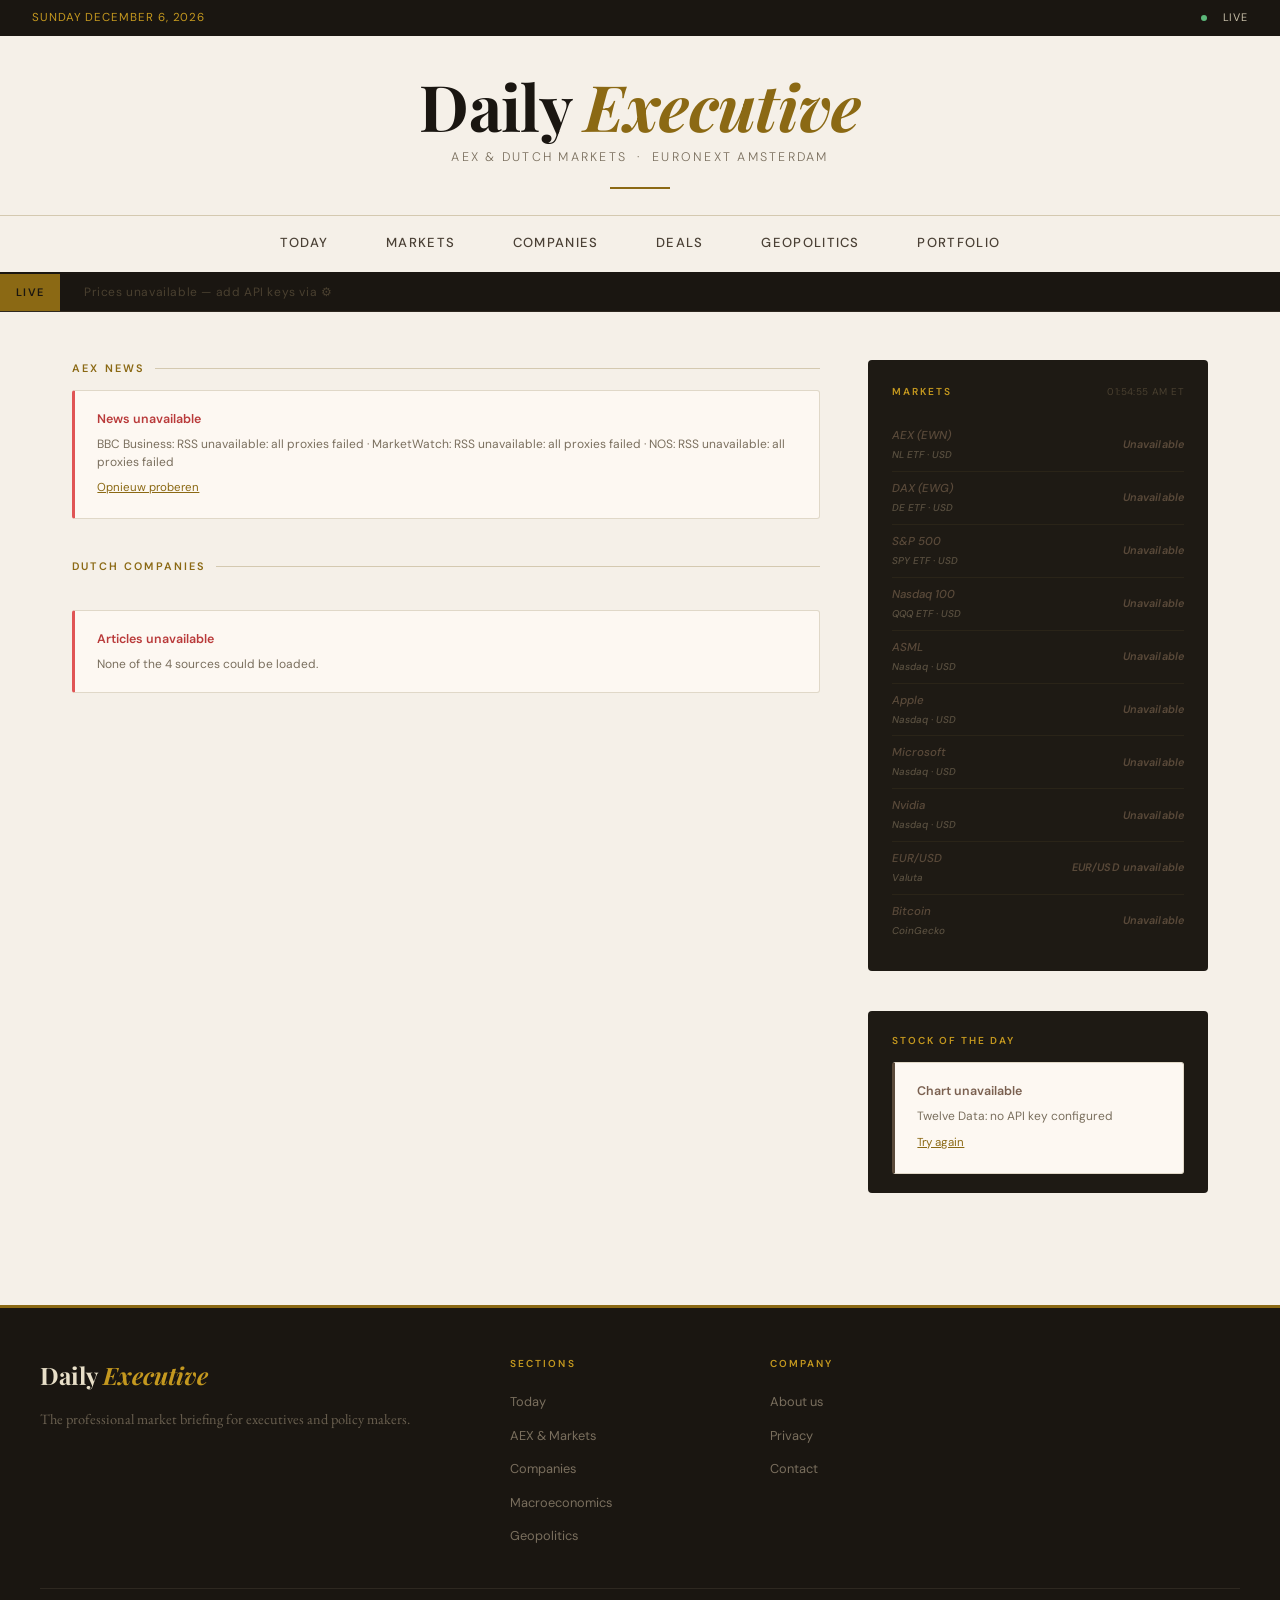
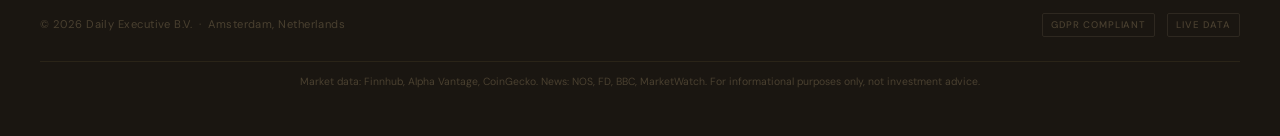
==== aex.html @ 16ab4795 "Fix Stock of the Day always showing ASML, translate widget to English Two bugs compounded to make AS" ====
<!DOCTYPE html>
<html lang="en">
<head>
  <meta charset="UTF-8" />
  <meta name="viewport" content="width=device-width, initial-scale=1.0" />
  <title>Daily Executive — AEX &amp; Dutch Markets</title>
  <link rel="preconnect" href="https://fonts.googleapis.com" />
  <link rel="preconnect" href="https://fonts.gstatic.com" crossorigin />
  <link href="https://fonts.googleapis.com/css2?family=Playfair+Display:ital,wght@0,400;0,600;0,700;0,900;1,400;1,700&family=EB+Garamond:ital,wght@0,400;0,500;0,600;1,400;1,500&family=DM+Sans:wght@300;400;500;600&display=swap" rel="stylesheet" />
  <link rel="stylesheet" href="css/styles.css?v=202606062100" />
</head>
<body>

<div id="setup-banner" class="setup-banner hidden">
  <div class="setup-banner-text"><strong>⚙ Live market data requires API keys</strong> — Finnhub and Alpha Vantage are available for free.</div>
  <div class="setup-banner-actions">
    <button class="btn-setup">Set up keys</button>
    <button class="btn-dismiss">Dismiss</button>
  </div>
</div>

<div id="api-modal" class="modal-overlay hidden">
  <div class="modal">
    <h2 class="modal-title">Configure API Keys</h2>
    <p class="modal-subtitle">Your keys are stored locally and never transmitted.</p>
    <div class="form-group">
      <label class="form-label" for="input-finnhub">Finnhub &nbsp;<a href="https://finnhub.io/register" target="_blank" rel="noopener">Free →</a></label>
      <input id="input-finnhub" type="password" class="form-input" placeholder="e.g. d1abc23de4fg5hi6jk7..." autocomplete="off" />
    </div>
    <div class="form-group">
      <label class="form-label" for="input-av">Alpha Vantage &nbsp;<a href="https://www.alphavantage.co/support/#api-key" target="_blank" rel="noopener">Free →</a></label>
      <input id="input-av" type="password" class="form-input" placeholder="e.g. ABCDEFGHIJ123456..." autocomplete="off" />
    </div>
    <div class="form-group">
      <label class="form-label" for="input-twelve">Twelve Data &nbsp;<a href="https://twelvedata.com/pricing" target="_blank" rel="noopener">Free →</a></label>
      <input id="input-twelve" type="password" class="form-input" placeholder="e.g. abc123def456..." autocomplete="off" />
    </div>
    <div class="form-group"><label class="form-label">CoinGecko &amp; RSS</label><p class="form-note ok">✓ No key required</p></div>
    <div class="modal-actions">
      <button class="btn-primary">Save &amp; Load</button>
      <button class="btn-secondary">Cancel</button>
      <span id="modal-save-msg" style="font-family:'DM Sans',sans-serif;font-size:0.72rem;color:var(--green);display:none;">✓ Saved</span>
    </div>
  </div>
</div>

<div class="topbar">
  <div class="topbar-date" id="topbar-date">–</div>
  <div class="topbar-links"></div>
  <div class="topbar-right">
    <span id="live-status-dot" class="live-dot loading"></span>
    <span id="live-status-label" style="font-size:0.68rem;letter-spacing:0.08em;">Loading…</span>
  </div>
</div>

<header class="site-header">
  <div class="logo">Daily <em>Executive</em></div>
  <p class="tagline">AEX &amp; Dutch Markets &nbsp;·&nbsp; Euronext Amsterdam</p>
</header>
<nav class="primary-nav" aria-label="Main navigation">
  <ul>
    <li><a href="index.html">Today</a></li>
    <li><a href="markets.html">Markets</a></li>
    <li><a href="companies.html">Companies</a></li>
    <li><a href="deals.html">Deals</a></li>
    <li><a href="geopolitics.html">Geopolitics</a></li>
    <li><a href="portfolio.html">Portfolio</a></li>
  </ul>
</nav>

<div class="ticker-wrap" aria-label="Price ticker">
  <div class="ticker-label">Live</div>
  <div id="ticker-scroll-area">
    <div id="ticker-track" class="ticker-track"><span class="ticker-loading">Loading prices…</span></div>
  </div>
</div>

<div class="container">
  <div class="content-grid">
    <main>
      <div class="section-label">AEX News</div>
      <div id="lead-article-container">
        <div class="lead-article">
          <div class="shimmer shimmer-line" style="width:60%;margin-bottom:1rem;"></div>
          <div class="shimmer shimmer-line" style="width:90%;height:2em;margin-bottom:0.8rem;"></div>
          <div class="shimmer shimmer-line" style="width:100%;"></div>
          <div class="shimmer shimmer-line" style="width:88%;"></div>
        </div>
      </div>
      <div class="section-label" style="margin-top:2.4rem;">Dutch Companies</div>
      <div id="article-grid-container" class="article-grid">
        <div class="article-card"><div class="shimmer shimmer-line" style="width:90%;"></div><div class="shimmer shimmer-line" style="width:75%;"></div></div>
        <div class="article-card"><div class="shimmer shimmer-line" style="width:85%;"></div><div class="shimmer shimmer-line" style="width:70%;"></div></div>
        <div class="article-card"><div class="shimmer shimmer-line" style="width:88%;"></div><div class="shimmer shimmer-line" style="width:80%;"></div></div>
        <div class="article-card"><div class="shimmer shimmer-line" style="width:92%;"></div><div class="shimmer shimmer-line" style="width:68%;"></div></div>
      </div>
    </main>

    <aside class="sidebar">
      <div class="market-card">
        <div class="market-card-header">
          <div class="market-card-title">Markets</div>
          <div class="market-card-time" id="market-time">–</div>
        </div>
        <table class="market-table"><tbody id="market-tbody">
          <tr class="market-row-loading"><td colspan="3"><div class="market-shimmer"></div></td></tr>
          <tr class="market-row-loading"><td colspan="3"><div class="market-shimmer"></div></td></tr>
          <tr class="market-row-loading"><td colspan="3"><div class="market-shimmer"></div></td></tr>
          <tr class="market-row-loading"><td colspan="3"><div class="market-shimmer"></div></td></tr>
          <tr class="market-row-loading"><td colspan="3"><div class="market-shimmer"></div></td></tr>
        </tbody></table>
      </div>

      <div id="featured-stock-container">
        <div class="featured-stock">
          <div class="featured-stock-label">Stock of the Day</div>
          <div style="margin-top:0.8rem">
            <div class="shimmer market-shimmer" style="width:60%;height:14px;margin-bottom:0.5rem;"></div>
            <div class="shimmer market-shimmer" style="width:100%;height:90px;margin-bottom:0.5rem;"></div>
            <div class="shimmer market-shimmer" style="width:100%;height:32px;"></div>
          </div>
        </div>
      </div>
    </aside>
  </div>
</div>

<footer>
  <div class="footer-inner">
    <div class="footer-top">
      <div><div class="footer-logo">Daily <em>Executive</em></div><p class="footer-desc">The professional market briefing for executives and policy makers.</p></div>
      <div><div class="footer-col-title">Sections</div><ul class="footer-links"><li><a href="index.html">Today</a></li><li><a href="aex.html">AEX &amp; Markets</a></li><li><a href="bedrijven.html">Companies</a></li><li><a href="macro.html">Macroeconomics</a></li><li><a href="geopolitiek.html">Geopolitics</a></li></ul></div>
      <div><div class="footer-col-title">Company</div><ul class="footer-links"><li><a href="#">About us</a></li><li><a href="#">Privacy</a></li><li><a href="#">Contact</a></li></ul></div>
    </div>
    <div class="footer-bottom">
      <span class="footer-copy">&copy; 2026 Daily Executive B.V. &nbsp;·&nbsp; Amsterdam, Netherlands</span>
      <div class="footer-badges"><span class="badge">GDPR Compliant</span><span class="badge">Live Data</span></div>
    </div>
    <div class="data-disclaimer">Market data: Finnhub, Alpha Vantage, CoinGecko. News: NOS, FD, BBC, MarketWatch. For informational purposes only, not investment advice.</div>
  </div>
</footer>

<script>
  window.PAGE_CONFIG = {
    page:           'aex',
    title:          'Daily Executive — AEX & Dutch Markets',
    activeNav:      'AEX',
    feeds: [
      'https://feeds.nos.nl/nosnieuwseconomie',
      'https://fd.nl/?rss',
      'https://feeds.bbci.co.uk/news/business/rss.xml',
      'https://feeds.marketwatch.com/marketwatch/topstories/',
    ],
    filterKeywords: [
      'aex','amsterdam','euronext','nederland','dutch','netherlands',
      'asml','shell','ing','heineken','unilever','philips','akzonobel',
      'aegon','abn amro','wolters','randstad','arcelor','nn group',
      'nxp','arcelormittal','just eat','adyen','imcd','be semiconductor',
      // Aanvullende Nederlandse termen
      'beurs','koers','aandelen','omzet','winst','kwartaalcijfers',
      'overname','fusie','beursgang','dividend',
    ],
  };
</script>
<script src="js/app.js?v=202606062300"></script>
</body>
</html>
---- css/styles.css ----
*, *::before, *::after { box-sizing: border-box; margin: 0; padding: 0; }

    :root {
      --cream: #F5F0E8;
      --black: #1a1611;
      --gold: #8B6914;
      --gold-light: #C4981F;
      --gold-pale: #f0e8d0;
      --dark-card: #1e1a14;
      --mid: #4a4035;
      --rule: #d4c9b0;
      --text: #2d2820;
      --muted: #7a6f5e;
      --green: #2e7d4f;
      --red: #b93a3a;
      --green-bg: #1a3a26;
      --red-bg: #3a1a1a;
    }

    html { font-size: 16px; scroll-behavior: smooth; }

    body {
      background: var(--cream);
      color: var(--text);
      font-family: 'EB Garamond', Georgia, serif;
      line-height: 1.6;
      -webkit-font-smoothing: antialiased;
    }

    a { color: inherit; text-decoration: none; }
    a:hover { color: var(--gold); }

    /* ── SETUP BANNER ─────────────────────────────────────── */
    .setup-banner {
      background: var(--black);
      border-bottom: 2px solid var(--gold);
      padding: 0.75rem 2rem;
      display: flex;
      align-items: center;
      justify-content: space-between;
      gap: 1rem;
      flex-wrap: wrap;
    }

    .setup-banner.hidden { display: none; }

    .setup-banner-text {
      font-family: 'DM Sans', sans-serif;
      font-size: 0.8rem;
      color: #c8bfa8;
      display: flex;
      align-items: center;
      gap: 0.6rem;
    }

    .setup-banner-text strong { color: var(--gold-light); }

    .setup-banner-actions { display: flex; gap: 0.6rem; align-items: center; }

    .btn-setup {
      font-family: 'DM Sans', sans-serif;
      font-size: 0.75rem;
      font-weight: 600;
      letter-spacing: 0.08em;
      text-transform: uppercase;
      background: var(--gold);
      color: var(--cream);
      border: none;
      padding: 0.4rem 1rem;
      border-radius: 2px;
      cursor: pointer;
      transition: background 0.2s;
    }

    .btn-setup:hover { background: var(--gold-light); }

    .btn-dismiss {
      font-family: 'DM Sans', sans-serif;
      font-size: 0.72rem;
      color: #6a6050;
      background: none;
      border: none;
      cursor: pointer;
      padding: 0.4rem 0.6rem;
    }

    .btn-dismiss:hover { color: #a09070; }

    /* ── API KEYS MODAL ───────────────────────────────────── */
    .modal-overlay {
      position: fixed;
      inset: 0;
      background: rgba(0,0,0,0.7);
      z-index: 1000;
      display: flex;
      align-items: center;
      justify-content: center;
      padding: 1rem;
    }

    .modal-overlay.hidden { display: none; }

    .modal {
      background: var(--cream);
      border: 1px solid var(--rule);
      border-top: 3px solid var(--gold);
      border-radius: 3px;
      max-width: 520px;
      width: 100%;
      padding: 2rem;
    }

    .modal-title {
      font-family: 'Playfair Display', Georgia, serif;
      font-size: 1.4rem;
      font-weight: 700;
      color: var(--black);
      margin-bottom: 0.4rem;
    }

    .modal-subtitle {
      font-family: 'DM Sans', sans-serif;
      font-size: 0.78rem;
      color: var(--muted);
      margin-bottom: 1.6rem;
      line-height: 1.55;
    }

    .form-group { margin-bottom: 1.2rem; }

    .form-label {
      display: block;
      font-family: 'DM Sans', sans-serif;
      font-size: 0.72rem;
      font-weight: 600;
      letter-spacing: 0.1em;
      text-transform: uppercase;
      color: var(--mid);
      margin-bottom: 0.4rem;
    }

    .form-label a {
      color: var(--gold);
      font-weight: 400;
      text-transform: none;
      letter-spacing: 0;
      font-size: 0.7rem;
    }

    .form-input {
      width: 100%;
      font-family: 'DM Sans', sans-serif;
      font-size: 0.85rem;
      background: white;
      border: 1px solid var(--rule);
      border-radius: 2px;
      padding: 0.55rem 0.75rem;
      color: var(--black);
      transition: border-color 0.2s;
      outline: none;
    }

    .form-input:focus { border-color: var(--gold); }

    .form-note {
      font-family: 'DM Sans', sans-serif;
      font-size: 0.7rem;
      color: var(--muted);
      margin-top: 0.3rem;
    }

    .form-note.ok { color: var(--green); }

    .modal-actions {
      display: flex;
      gap: 0.75rem;
      margin-top: 1.6rem;
      align-items: center;
      flex-wrap: wrap;
    }

    .btn-primary {
      font-family: 'DM Sans', sans-serif;
      font-size: 0.8rem;
      font-weight: 600;
      letter-spacing: 0.08em;
      text-transform: uppercase;
      background: var(--black);
      color: var(--cream);
      border: none;
      padding: 0.6rem 1.4rem;
      border-radius: 2px;
      cursor: pointer;
      transition: background 0.2s;
    }

    .btn-primary:hover { background: #2d2820; }

    .btn-secondary {
      font-family: 'DM Sans', sans-serif;
      font-size: 0.78rem;
      color: var(--muted);
      background: none;
      border: 1px solid var(--rule);
      padding: 0.55rem 1rem;
      border-radius: 2px;
      cursor: pointer;
      transition: color 0.2s, border-color 0.2s;
    }

    .btn-secondary:hover { color: var(--black); border-color: var(--mid); }

    /* ── TOPBAR ───────────────────────────────────────────── */
    .topbar {
      background: var(--black);
      color: #c8bfa8;
      font-family: 'DM Sans', sans-serif;
      font-size: 0.72rem;
      font-weight: 400;
      letter-spacing: 0.08em;
      text-transform: uppercase;
      padding: 0 2rem;
      display: flex;
      justify-content: space-between;
      align-items: center;
      height: 36px;
    }

    .topbar-date { color: var(--gold-light); }
    .topbar-links { display: flex; gap: 1.8rem; }
    .topbar-links a { color: #c8bfa8; transition: color 0.2s; }
    .topbar-links a:hover { color: var(--gold-light); }

    .topbar-right {
      display: flex;
      align-items: center;
      gap: 1rem;
    }

    .live-dot {
      width: 6px; height: 6px;
      border-radius: 50%;
      background: #5cb87a;
      animation: pulse 1.8s ease-in-out infinite;
    }

    .live-dot.loading { background: var(--gold-light); }
    .live-dot.error { background: #e05555; animation: none; }

    @keyframes pulse {
      0%, 100% { opacity: 1; transform: scale(1); }
      50% { opacity: 0.4; transform: scale(0.7); }
    }

    .settings-btn {
      background: none;
      border: none;
      color: #6a6050;
      cursor: pointer;
      font-size: 0.9rem;
      padding: 0 0.2rem;
      transition: color 0.2s;
      line-height: 1;
    }

    .settings-btn:hover { color: var(--gold-light); }

    /* ── HEADER ───────────────────────────────────────────── */
    .site-header {
      border-bottom: 1px solid var(--rule);
      padding: 2.4rem 2rem 1.6rem;
      text-align: center;
    }

    .site-header::after {
      content: '';
      display: block;
      width: 60px;
      height: 2px;
      background: var(--gold);
      margin: 1.2rem auto 0;
    }

    .logo {
      font-family: 'Playfair Display', Georgia, serif;
      font-size: clamp(2.4rem, 5vw, 4rem);
      font-weight: 700;
      color: var(--black);
      letter-spacing: -0.01em;
      line-height: 1;
      animation: fadeDown 0.6s ease both;
    }

    .logo em { font-style: italic; color: var(--gold); }

    .tagline {
      font-family: 'DM Sans', sans-serif;
      font-size: 0.78rem;
      font-weight: 300;
      letter-spacing: 0.18em;
      text-transform: uppercase;
      color: var(--muted);
      margin-top: 0.6rem;
      animation: fadeDown 0.6s 0.1s ease both;
    }

    @keyframes fadeDown {
      from { opacity: 0; transform: translateY(-8px); }
      to   { opacity: 1; transform: translateY(0); }
    }

    .edition-line {
      font-family: 'DM Sans', sans-serif;
      font-size: 0.68rem;
      font-weight: 400;
      letter-spacing: 0.12em;
      color: var(--gold);
      margin-top: 0.5rem;
      display: flex;
      align-items: center;
      justify-content: center;
      gap: 0.6rem;
    }

    .edition-line .edition-sep {
      display: inline-block;
      width: 3px;
      height: 3px;
      border-radius: 50%;
      background: var(--gold);
      opacity: 0.5;
    }

    .next-update-bar {
      background: rgba(139,105,20,0.08);
      border-top: 1px solid rgba(139,105,20,0.15);
      border-bottom: 1px solid rgba(139,105,20,0.15);
      padding: 0.3rem 2rem;
      text-align: center;
      font-family: 'DM Sans', sans-serif;
      font-size: 0.65rem;
      font-weight: 400;
      letter-spacing: 0.1em;
      color: var(--muted);
    }

    .next-update-bar strong { color: var(--gold); font-weight: 500; }

    /* ── PRIMARY NAV ──────────────────────────────────────── */
    .primary-nav {
      border-bottom: 2px solid var(--black);
      background: var(--cream);
      position: sticky;
      top: 0;
      z-index: 100;
    }

    .primary-nav ul {
      list-style: none;
      display: flex;
      justify-content: center;
    }

    .primary-nav ul li a {
      display: block;
      font-family: 'DM Sans', sans-serif;
      font-size: 0.82rem;
      font-weight: 500;
      letter-spacing: 0.1em;
      text-transform: uppercase;
      padding: 1rem 1.8rem;
      color: var(--mid);
      border-bottom: 3px solid transparent;
      transition: color 0.2s, border-color 0.2s;
    }

    .primary-nav ul li a:hover,
    .primary-nav ul li a.active {
      color: var(--black);
      border-bottom-color: var(--gold);
    }

    /* ── TICKER ───────────────────────────────────────────── */
    .ticker-wrap {
      background: var(--black);
      overflow: hidden;
      height: 38px;
      display: flex;
      align-items: center;
      border-bottom: 1px solid #2e2820;
    }

    .ticker-label {
      background: var(--gold);
      color: var(--black);
      font-family: 'DM Sans', sans-serif;
      font-size: 0.68rem;
      font-weight: 600;
      letter-spacing: 0.12em;
      text-transform: uppercase;
      padding: 0 1rem;
      height: 100%;
      display: flex;
      align-items: center;
      flex-shrink: 0;
    }

    #ticker-scroll-area {
      overflow: hidden;
      flex: 1;
      height: 100%;
      display: flex;
      align-items: center;
      /* Voorkomt render-flicker op iOS/Android */
      -webkit-overflow-scrolling: touch;
    }

    .ticker-track {
      display: flex;
      white-space: nowrap;
      animation: scroll-ticker 50s linear infinite;
      /* Hardware-accelerated animatie op mobiel */
      will-change: transform;
      transform: translateZ(0);
      -webkit-transform: translateZ(0);
      backface-visibility: hidden;
      -webkit-backface-visibility: hidden;
    }

    .ticker-track.paused { animation-play-state: paused; }
    /* Hover alleen op devices met pointer (niet mobiel) */
    @media (hover: hover) {
      .ticker-track:hover { animation-play-state: paused; }
    }

    @keyframes scroll-ticker {
      from { transform: translateX(0) translateZ(0); }
      to   { transform: translateX(-50%) translateZ(0); }
    }

    .ticker-item {
      display: inline-flex;
      align-items: center;
      gap: 0.45rem;
      padding: 0 1.4rem;
      font-family: 'DM Sans', sans-serif;
      font-size: 0.75rem;
      color: #d4c9b0;
      border-right: 1px solid #2e2820;
    }

    .ticker-name { font-weight: 600; color: #f0ebe0; letter-spacing: 0.03em; }
    .ticker-val  { color: #e8dfc8; }
    .ticker-chg  { font-weight: 500; font-size: 0.7rem; }
    .ticker-loading {
      font-family: 'DM Sans', sans-serif;
      font-size: 0.75rem;
      color: #4a4030;
      padding: 0 1.5rem;
      letter-spacing: 0.05em;
    }

    .up   { color: #5cb87a; }
    .down { color: #e05555; }

    /* ── LAYOUT ───────────────────────────────────────────── */
    .container { max-width: 1200px; margin: 0 auto; padding: 0 2rem; }

    .content-grid {
      display: grid;
      grid-template-columns: 1fr 340px;
      gap: 3rem;
      padding: 3rem 0;
    }

    /* ── SECTION LABEL ────────────────────────────────────── */
    .section-label {
      font-family: 'DM Sans', sans-serif;
      font-size: 0.68rem;
      font-weight: 600;
      letter-spacing: 0.2em;
      text-transform: uppercase;
      color: var(--gold);
      margin-bottom: 0.8rem;
      display: flex;
      align-items: center;
      gap: 0.6rem;
    }

    .section-label::after { content: ''; flex: 1; height: 1px; background: var(--rule); }

    /* ── LOADING / ERROR STATES ───────────────────────────── */
    @keyframes shimmer {
      0%   { background-position: -600px 0; }
      100% { background-position: 600px 0; }
    }

    .shimmer {
      background: linear-gradient(90deg, #ede8df 25%, #e4ddd0 50%, #ede8df 75%);
      background-size: 600px 100%;
      animation: shimmer 1.4s infinite;
      border-radius: 3px;
    }

    .shimmer-line { height: 1em; border-radius: 3px; margin-bottom: 0.5rem; }
    .shimmer-block { height: 80px; border-radius: 3px; }

    .error-card {
      border: 1px solid #e0d8c8;
      border-left: 3px solid #e05555;
      background: #fdf8f2;
      border-radius: 3px;
      padding: 1.2rem 1.4rem;
    }

    .error-card-title {
      font-family: 'DM Sans', sans-serif;
      font-size: 0.78rem;
      font-weight: 600;
      color: #b93a3a;
      margin-bottom: 0.3rem;
    }

    .error-card-msg {
      font-family: 'DM Sans', sans-serif;
      font-size: 0.75rem;
      color: var(--muted);
      line-height: 1.5;
    }

    .error-card-action {
      margin-top: 0.6rem;
      font-family: 'DM Sans', sans-serif;
      font-size: 0.72rem;
      color: var(--gold);
      cursor: pointer;
      background: none;
      border: none;
      padding: 0;
      text-decoration: underline;
    }

    .no-key-notice {
      border: 1px dashed var(--rule);
      border-radius: 3px;
      padding: 1.4rem;
      text-align: center;
      background: rgba(139,105,20,0.04);
    }

    .no-key-notice p {
      font-family: 'DM Sans', sans-serif;
      font-size: 0.8rem;
      color: var(--muted);
      margin-bottom: 0.7rem;
      line-height: 1.55;
    }

    /* ── STAGGER ANIMATION ────────────────────────────────── */
    .fade-in {
      animation: fadeIn 0.5s ease both;
    }

    @keyframes fadeIn {
      from { opacity: 0; transform: translateY(6px); }
      to   { opacity: 1; transform: translateY(0); }
    }

    /* ── LEAD ARTICLE ─────────────────────────────────────── */
    .lead-article {
      padding-bottom: 2rem;
      border-bottom: 1px solid var(--rule);
    }

    .article-meta {
      display: flex;
      align-items: center;
      gap: 0.7rem;
      margin-bottom: 0.9rem;
      flex-wrap: wrap;
    }

    .category-tag {
      font-family: 'DM Sans', sans-serif;
      font-size: 0.63rem;
      font-weight: 600;
      letter-spacing: 0.12em;
      text-transform: uppercase;
      background: var(--gold);
      color: var(--cream);
      padding: 0.22rem 0.55rem;
      border-radius: 2px;
    }

    .article-time {
      font-family: 'DM Sans', sans-serif;
      font-size: 0.72rem;
      color: var(--muted);
    }

    .source-tag {
      font-family: 'DM Sans', sans-serif;
      font-size: 0.68rem;
      color: var(--muted);
      border: 1px solid var(--rule);
      padding: 0.18rem 0.45rem;
      border-radius: 2px;
    }

    /* ── DEAL VALUE BADGE (Deals-pagina) ──────────────────── */
    .deal-badge {
      font-family: 'DM Sans', sans-serif;
      font-size: 0.63rem;
      font-weight: 600;
      letter-spacing: 0.06em;
      color: var(--gold);
      background: var(--gold-pale);
      border: 1px solid var(--gold);
      padding: 0.2rem 0.5rem;
      border-radius: 2px;
    }

    .deal-badge--sm {
      font-size: 0.6rem;
      padding: 0.15rem 0.4rem;
    }

    .lead-headline {
      font-family: 'Playfair Display', Georgia, serif;
      font-size: clamp(1.8rem, 3.2vw, 2.6rem);
      font-weight: 700;
      line-height: 1.18;
      color: var(--black);
      margin-bottom: 0.9rem;
      letter-spacing: -0.02em;
    }

    .lead-headline a:hover { color: var(--gold); }

    .lead-deck {
      font-family: 'EB Garamond', Georgia, serif;
      font-size: 1.1rem;
      line-height: 1.65;
      color: var(--mid);
      margin-bottom: 1.2rem;
    }

    .lead-body {
      font-size: 1.05rem;
      line-height: 1.72;
      color: var(--text);
    }

    .lead-body p + p { margin-top: 0.9rem; }

    .lead-body p:first-child::first-letter {
      font-family: 'Playfair Display', Georgia, serif;
      font-size: 3.6em;
      font-weight: 700;
      float: left;
      line-height: 0.78;
      margin: 0.1em 0.1em 0 0;
      color: var(--gold);
    }

    .read-more {
      display: inline-flex;
      align-items: center;
      gap: 0.4rem;
      font-family: 'DM Sans', sans-serif;
      font-size: 0.76rem;
      font-weight: 500;
      letter-spacing: 0.08em;
      text-transform: uppercase;
      color: var(--gold);
      margin-top: 1rem;
      border-bottom: 1px solid currentColor;
      padding-bottom: 1px;
      transition: gap 0.2s;
    }

    .read-more:hover { gap: 0.7rem; }

    /* ── ARTICLE GRID ─────────────────────────────────────── */
    .article-grid {
      display: grid;
      grid-template-columns: 1fr 1fr;
      gap: 1.8rem;
      margin-top: 2.2rem;
    }

    .article-card {
      border-top: 2px solid var(--black);
      padding-top: 1rem;
    }

    .card-headline {
      font-family: 'Playfair Display', Georgia, serif;
      font-size: 1.15rem;
      font-weight: 600;
      line-height: 1.3;
      color: var(--black);
      margin-bottom: 0.5rem;
    }

    .card-headline a:hover { color: var(--gold); }

    .card-excerpt {
      font-size: 0.9rem;
      line-height: 1.6;
      color: var(--mid);
      display: -webkit-box;
      -webkit-line-clamp: 3;
      -webkit-box-orient: vertical;
      overflow: hidden;
    }

    /* ── SIDEBAR ──────────────────────────────────────────── */
    .sidebar { display: flex; flex-direction: column; gap: 2rem; }

    /* ── MARKET CARD ──────────────────────────────────────── */
    .market-card {
      background: var(--dark-card);
      border-radius: 4px;
      padding: 1.5rem;
      color: #e8dfc8;
    }

    .market-card-header {
      display: flex;
      justify-content: space-between;
      align-items: baseline;
      margin-bottom: 1.2rem;
    }

    .market-card-title {
      font-family: 'DM Sans', sans-serif;
      font-size: 0.63rem;
      font-weight: 600;
      letter-spacing: 0.2em;
      text-transform: uppercase;
      color: var(--gold-light);
    }

    .market-card-time {
      font-family: 'DM Sans', sans-serif;
      font-size: 0.62rem;
      color: #4a4030;
      letter-spacing: 0.04em;
    }

    .market-table { width: 100%; border-collapse: collapse; }

    .market-table tr { border-bottom: 1px solid #2a2418; }
    .market-table tr:last-child { border-bottom: none; }

    .market-table td { padding: 0.6rem 0; }

    .market-name {
      font-family: 'DM Sans', sans-serif;
      font-size: 0.8rem;
      font-weight: 500;
      color: #d4c9b0;
    }

    .market-sub {
      display: block;
      font-size: 0.62rem;
      color: #5a5040;
      margin-top: 0.1rem;
    }

    .market-val {
      text-align: right;
      font-family: 'DM Sans', sans-serif;
      font-size: 0.82rem;
      font-weight: 600;
      color: #f0ebe0;
      letter-spacing: 0.01em;
    }

    .market-chg {
      text-align: right;
      font-family: 'DM Sans', sans-serif;
      font-size: 0.74rem;
      font-weight: 500;
      min-width: 66px;
      padding-left: 0.5rem;
    }

    .market-row-loading td { padding: 0.5rem 0; }

    .market-shimmer {
      height: 14px;
      border-radius: 2px;
      background: linear-gradient(90deg, #252016 25%, #2e2820 50%, #252016 75%);
      background-size: 400px 100%;
      animation: shimmer 1.4s infinite;
    }

    .market-error-row td {
      font-family: 'DM Sans', sans-serif;
      font-size: 0.72rem;
      color: #5a4a3a;
      padding: 0.5rem 0;
      font-style: italic;
    }

    /* ── QUOTE BLOCK ──────────────────────────────────────── */
    .quote-block {
      border: 1px solid var(--rule);
      border-left: 4px solid var(--gold);
      padding: 1.4rem;
      background: var(--gold-pale);
      border-radius: 2px;
    }

    .quote-label {
      font-family: 'DM Sans', sans-serif;
      font-size: 0.63rem;
      font-weight: 600;
      letter-spacing: 0.2em;
      text-transform: uppercase;
      color: var(--gold);
      margin-bottom: 0.8rem;
    }

    .quote-text {
      font-family: 'Playfair Display', Georgia, serif;
      font-size: 1.1rem;
      font-style: italic;
      line-height: 1.55;
      color: var(--black);
      margin-bottom: 0.8rem;
    }

    .quote-attr {
      font-family: 'DM Sans', sans-serif;
      font-size: 0.73rem;
      color: var(--mid);
      font-weight: 500;
    }

    /* ── BRIEFING CARD ────────────────────────────────────── */
    .briefing-card {
      border: 1px solid var(--rule);
      border-radius: 3px;
      padding: 1.4rem;
    }

    .briefing-title {
      font-family: 'Playfair Display', Georgia, serif;
      font-size: 1.05rem;
      font-weight: 600;
      color: var(--black);
      margin-bottom: 1rem;
      display: flex;
      align-items: center;
      gap: 0.5rem;
    }

    .briefing-title span { color: var(--gold); }

    .briefing-list { list-style: none; }

    .briefing-list li {
      font-family: 'EB Garamond', Georgia, serif;
      font-size: 0.93rem;
      line-height: 1.5;
      color: var(--text);
      padding: 0.5rem 0;
      border-bottom: 1px solid var(--rule);
      display: flex;
      gap: 0.6rem;
      align-items: flex-start;
    }

    .briefing-list li:last-child { border-bottom: none; }

    .briefing-list li a { color: var(--text); }
    .briefing-list li a:hover { color: var(--gold); }

    .bullet-icon {
      color: var(--gold);
      font-size: 0.65rem;
      margin-top: 0.35rem;
      flex-shrink: 0;
    }

    /* ── SOURCE BADGE ─────────────────────────────────────── */
    .source-badge {
      font-family: 'DM Sans', sans-serif;
      font-size: 0.6rem;
      font-weight: 500;
      letter-spacing: 0.06em;
      text-transform: uppercase;
      background: rgba(139,105,20,0.1);
      color: var(--gold);
      border: 1px solid rgba(139,105,20,0.2);
      padding: 0.1rem 0.35rem;
      border-radius: 2px;
      white-space: nowrap;
    }

    /* ── SOURCES BAR ──────────────────────────────────────── */
    .sources-bar {
      display: flex;
      align-items: center;
      flex-wrap: wrap;
      gap: 0.4rem;
      padding: 0.55rem 0;
      margin-bottom: 0.6rem;
      border-bottom: 1px solid var(--rule);
      font-family: 'DM Sans', sans-serif;
      font-size: 0.65rem;
    }

    .source-status {
      padding: 0.18rem 0.5rem;
      border-radius: 2px;
      font-weight: 500;
      letter-spacing: 0.06em;
      text-transform: uppercase;
      font-size: 0.6rem;
    }

    .source-ok {
      background: rgba(46,125,79,0.1);
      color: #2e7d4f;
      border: 1px solid rgba(46,125,79,0.2);
    }

    .source-fail {
      background: rgba(185,58,58,0.08);
      color: #b93a3a;
      border: 1px solid rgba(185,58,58,0.15);
      text-decoration: line-through;
      opacity: 0.7;
    }

    /* ── FEATURED STOCK WIDGET ───────────────────────────── */
    .featured-stock {
      background: var(--dark-card);
      border-radius: 4px;
      padding: 1.4rem 1.5rem 1.2rem;
      color: #e8dfc8;
      margin-top: 0.5rem;
    }

    .featured-stock-header {
      display: flex;
      justify-content: space-between;
      align-items: flex-start;
      margin-bottom: 0.9rem;
    }

    .featured-stock-label {
      font-family: 'DM Sans', sans-serif;
      font-size: 0.63rem;
      font-weight: 600;
      letter-spacing: 0.2em;
      text-transform: uppercase;
      color: var(--gold-light);
      margin-bottom: 0.3rem;
    }

    .featured-stock-name {
      font-family: 'Playfair Display', Georgia, serif;
      font-size: 1.05rem;
      font-weight: 600;
      color: #f0ebe0;
      line-height: 1.2;
    }

    .featured-stock-exchange {
      font-family: 'DM Sans', sans-serif;
      font-size: 0.62rem;
      color: #5a5040;
      margin-top: 0.15rem;
    }

    .featured-stock-price-block {
      text-align: right;
    }

    .featured-stock-price {
      font-family: 'DM Sans', sans-serif;
      font-size: 1.5rem;
      font-weight: 600;
      color: #f0ebe0;
      letter-spacing: -0.01em;
      line-height: 1;
    }

    .featured-stock-chg {
      font-family: 'DM Sans', sans-serif;
      font-size: 0.8rem;
      font-weight: 500;
      margin-top: 0.2rem;
    }

    .featured-stock-period {
      font-family: 'DM Sans', sans-serif;
      font-size: 0.6rem;
      color: #4a4030;
      margin-top: 0.1rem;
    }

    .chart-area {
      position: relative;
      height: 90px;
      margin: 0.6rem 0;
    }

    .chart-area svg {
      width: 100%;
      height: 100%;
      overflow: visible;
    }

    .featured-stock-stats {
      display: flex;
      gap: 0;
      border-top: 1px solid #2a2418;
      margin-top: 0.5rem;
      padding-top: 0.6rem;
    }

    .stat-item {
      flex: 1;
      text-align: center;
      border-right: 1px solid #2a2418;
    }

    .stat-item:last-child { border-right: none; }

    .stat-label {
      font-family: 'DM Sans', sans-serif;
      font-size: 0.58rem;
      font-weight: 500;
      letter-spacing: 0.1em;
      text-transform: uppercase;
      color: #5a5040;
      display: block;
      margin-bottom: 0.15rem;
    }

    .stat-value {
      font-family: 'DM Sans', sans-serif;
      font-size: 0.78rem;
      font-weight: 600;
      color: #c8bfa8;
    }

    .featured-mover-reason {
      font-family: 'DM Sans', sans-serif;
      font-size: 0.65rem;
      color: #4a4030;
      margin-top: 0.6rem;
      letter-spacing: 0.03em;
      font-style: italic;
    }

    /* ── FOOTER ───────────────────────────────────────────── */
    footer {
      background: var(--black);
      color: #7a6f5e;
      margin-top: 4rem;
      padding: 3rem 2rem 2rem;
      border-top: 3px solid var(--gold);
    }

    .footer-inner { max-width: 1200px; margin: 0 auto; }

    .footer-top {
      display: grid;
      grid-template-columns: 2fr 1fr 1fr 1fr;
      gap: 3rem;
      padding-bottom: 2rem;
      border-bottom: 1px solid #2e2820;
      margin-bottom: 1.5rem;
    }

    .footer-logo {
      font-family: 'Playfair Display', Georgia, serif;
      font-size: 1.5rem;
      font-weight: 700;
      color: #e8dfc8;
      margin-bottom: 0.8rem;
    }

    .footer-logo em { color: var(--gold-light); font-style: italic; }

    .footer-desc {
      font-family: 'EB Garamond', Georgia, serif;
      font-size: 0.9rem;
      line-height: 1.6;
      color: #6a6050;
    }

    .footer-col-title {
      font-family: 'DM Sans', sans-serif;
      font-size: 0.63rem;
      font-weight: 600;
      letter-spacing: 0.2em;
      text-transform: uppercase;
      color: var(--gold-light);
      margin-bottom: 1rem;
    }

    .footer-links { list-style: none; }

    .footer-links li { margin-bottom: 0.5rem; }

    .footer-links li a {
      font-family: 'DM Sans', sans-serif;
      font-size: 0.8rem;
      color: #7a6f5e;
      transition: color 0.2s;
    }

    .footer-links li a:hover { color: var(--gold-light); }

    .footer-bottom {
      display: flex;
      justify-content: space-between;
      align-items: center;
      flex-wrap: wrap;
      gap: 1rem;
    }

    .footer-copy {
      font-family: 'DM Sans', sans-serif;
      font-size: 0.7rem;
      color: #4a4030;
      letter-spacing: 0.04em;
    }

    .footer-badges { display: flex; gap: 0.75rem; }

    .badge {
      font-family: 'DM Sans', sans-serif;
      font-size: 0.6rem;
      font-weight: 500;
      letter-spacing: 0.1em;
      text-transform: uppercase;
      border: 1px solid #2e2820;
      color: #4a4030;
      padding: 0.2rem 0.5rem;
      border-radius: 2px;
    }

    /* ── DATA DISCLAIMER ──────────────────────────────────── */
    .data-disclaimer {
      font-family: 'DM Sans', sans-serif;
      font-size: 0.65rem;
      color: #4a4030;
      text-align: center;
      padding: 0.8rem 2rem;
      border-top: 1px solid #2a2418;
      margin-top: 1.5rem;
      line-height: 1.6;
    }

    /* ── RESPONSIVE ───────────────────────────────────────── */
    html { overflow-x: hidden; }
    body { overflow-x: hidden; }

    /* Tablets / iPad portrait */
    @media (max-width: 900px) {
      .content-grid { grid-template-columns: 1fr; gap: 2.4rem; padding: 2rem 0; }
      .footer-top { grid-template-columns: 1fr 1fr; }
      .sidebar { flex-direction: row; flex-wrap: wrap; gap: 1.2rem; }
      .sidebar > * { flex: 1 1 280px; }
    }

    /* Phones (portrait & landscape) */
    @media (max-width: 600px) {
      .container { padding: 0 1.1rem; }

      .topbar { padding: 0 1.1rem; height: auto; min-height: 36px; flex-wrap: wrap; row-gap: 0.3rem; padding-top: 0.4rem; padding-bottom: 0.4rem; }
      .topbar-date { font-size: 0.66rem; }
      .topbar-links { display: none; }
      .topbar-right { font-size: 0.62rem; gap: 0.6rem; }

      .site-header { padding: 1.8rem 1.1rem 1.2rem; }
      .tagline { font-size: 0.68rem; letter-spacing: 0.12em; }
      .edition-line { flex-wrap: wrap; font-size: 0.62rem; gap: 0.4rem; }
      .next-update-bar { padding: 0.3rem 1.1rem; font-size: 0.6rem; }

      .primary-nav ul { flex-wrap: wrap; justify-content: flex-start; }
      .primary-nav ul li a { padding: 0.7rem 0.85rem; font-size: 0.7rem; letter-spacing: 0.06em; }

      .ticker-wrap { height: 34px; }
      .ticker-label { font-size: 0.62rem; padding: 0 0.7rem; }
      .ticker-item { font-size: 0.7rem; padding: 0 1rem; gap: 0.35rem; }
      .ticker-chg { font-size: 0.65rem; }

      .section-label { font-size: 0.62rem; letter-spacing: 0.14em; }

      .lead-headline { font-size: clamp(1.5rem, 6vw, 2rem); line-height: 1.22; }
      .lead-deck { font-size: 1rem; line-height: 1.55; }
      .lead-body { font-size: 0.95rem; line-height: 1.65; }
      .lead-body p:first-child::first-letter { font-size: 2.6em; }

      .article-grid { grid-template-columns: 1fr; gap: 1.4rem; }
      .card-headline { font-size: 1.05rem; }

      .market-card, .featured-stock, .insider-card, .ptf-form-card { padding: 1.1rem 1.2rem; }

      .ptf-form-row { grid-template-columns: 1fr; gap: 0.6rem; }
      .ptf-form-submit { width: 100%; padding: 0.65rem 1.1rem; }

      .ptf-table th, .ptf-table td,
      .earnings-table th, .earnings-table td { padding: 0.55rem 0.7rem; font-size: 0.76rem; }

      .mkt-grid { grid-template-columns: 1fr 1fr; gap: 0.7rem; }

      .modal { padding: 1.5rem; max-height: 90vh; overflow-y: auto; }
      .modal-title { font-size: 1.2rem; }

      .footer-top { grid-template-columns: 1fr; gap: 1.8rem; }
      .footer-bottom { flex-direction: column; align-items: flex-start; gap: 0.6rem; }
      .data-disclaimer { padding: 0.8rem 1.1rem; font-size: 0.6rem; }
    }

    /* Small phones (iPhone SE / narrow Android) */
    @media (max-width: 400px) {
      .logo { font-size: 2rem; }
      .lead-headline { font-size: 1.4rem; }
      .primary-nav ul li a { padding: 0.65rem 0.6rem; font-size: 0.66rem; }
      .mkt-grid { grid-template-columns: 1fr; }
      .sidebar { flex-direction: column; }
      .sidebar > * { flex: 1 1 auto; }
    }

    /* ── INSIDER TRANSACTIONS ─────────────────────────────── */
    .insider-card {
      background: var(--dark-card);
      border-radius: 4px;
      padding: 1.4rem 1.5rem;
      color: #e8dfc8;
    }

    .insider-card-header {
      display: flex;
      justify-content: space-between;
      align-items: center;
      margin-bottom: 1rem;
    }

    .insider-card-title {
      font-family: 'DM Sans', sans-serif;
      font-size: 0.63rem;
      font-weight: 600;
      letter-spacing: 0.2em;
      text-transform: uppercase;
      color: var(--gold-light);
    }

    .insider-symbol-select {
      font-family: 'DM Sans', sans-serif;
      font-size: 0.72rem;
      background: #2a2418;
      border: 1px solid #3a3020;
      color: #d4c9b0;
      padding: 0.25rem 0.5rem;
      border-radius: 2px;
      cursor: pointer;
      outline: none;
    }

    .insider-table {
      width: 100%;
      border-collapse: collapse;
    }

    .insider-table tr {
      border-bottom: 1px solid #2a2418;
    }

    .insider-table tr:last-child { border-bottom: none; }

    .insider-table td {
      padding: 0.55rem 0;
      font-family: 'DM Sans', sans-serif;
      font-size: 0.74rem;
      vertical-align: top;
    }

    .insider-name {
      color: #d4c9b0;
      font-weight: 500;
      max-width: 120px;
      white-space: nowrap;
      overflow: hidden;
      text-overflow: ellipsis;
    }

    .insider-role {
      display: block;
      font-size: 0.62rem;
      color: #5a5040;
      margin-top: 0.1rem;
    }

    .insider-buy {
      color: #5cb87a;
      font-weight: 600;
      text-align: right;
    }

    .insider-sell {
      color: #e05555;
      font-weight: 600;
      text-align: right;
    }

    .insider-shares {
      text-align: right;
      color: #a09070;
      font-size: 0.68rem;
    }

    .insider-date {
      text-align: right;
      color: #5a5040;
      font-size: 0.65rem;
    }

    .insider-empty {
      font-family: 'DM Sans', sans-serif;
      font-size: 0.75rem;
      color: #5a5040;
      text-align: center;
      padding: 1rem 0;
      font-style: italic;
    }

    /* ── MARKETS PAGE ─────────────────────────────────────── */
    .mkt-grid {
      display: grid;
      grid-template-columns: repeat(3, 1fr);
      gap: 1rem;
      margin-bottom: 0.5rem;
    }

    .mkt-card {
      background: #faf7f2;
      border: 1px solid var(--rule);
      border-radius: 4px;
      padding: 1.1rem 1.2rem;
      transition: border-color 0.2s;
    }

    .mkt-card:hover { border-color: var(--gold); }
    .mkt-card--up      { border-top: 2px solid #5cb87a; }
    .mkt-card--down    { border-top: 2px solid #e05555; }
    .mkt-card--neutral { border-top: 2px solid var(--gold); }
    .mkt-card--error   { opacity: 0.55; }

    .mkt-card-head {
      display: flex;
      justify-content: space-between;
      align-items: flex-start;
      margin-bottom: 0.15rem;
    }

    .mkt-card-label {
      font-family: 'DM Sans', sans-serif;
      font-size: 0.78rem;
      font-weight: 600;
      color: var(--text);
    }

    .mkt-card-sub {
      font-family: 'DM Sans', sans-serif;
      font-size: 0.63rem;
      color: var(--muted);
      margin-bottom: 0.45rem;
    }

    .mkt-card-val {
      font-family: 'DM Sans', sans-serif;
      font-size: 1.2rem;
      font-weight: 600;
      color: var(--text);
      letter-spacing: -0.02em;
      margin-bottom: 0.45rem;
    }

    .mkt-badge {
      font-family: 'DM Sans', sans-serif;
      font-size: 0.64rem;
      font-weight: 600;
      padding: 0.15rem 0.4rem;
      border-radius: 2px;
      white-space: nowrap;
    }

    .mkt-badge.up      { background: rgba(92,184,122,0.12); color: #3a9a5a; }
    .mkt-badge.down    { background: rgba(224,85,85,0.12);  color: #c04040; }
    .mkt-badge.neutral { background: rgba(139,105,20,0.1);  color: var(--gold); }

    .range-bar { display: flex; align-items: center; gap: 0.45rem; margin-top: 0.3rem; }

    .range-low, .range-high {
      font-family: 'DM Sans', sans-serif;
      font-size: 0.58rem;
      color: var(--muted);
      white-space: nowrap;
    }

    .range-track {
      flex: 1;
      height: 3px;
      background: var(--rule);
      border-radius: 2px;
      position: relative;
    }

    .range-fill {
      position: absolute;
      left: 0; top: 0;
      height: 100%;
      border-radius: 2px;
    }

    .range-dot {
      position: absolute;
      top: 50%;
      transform: translate(-50%, -50%);
      width: 7px; height: 7px;
      border-radius: 50%;
      border: 1.5px solid var(--cream);
    }

    /* ── PORTFOLIO PAGE ────────────────────────────────────── */
    .portfolio-empty {
      padding: 4rem 2rem;
      text-align: center;
      border: 2px dashed var(--rule);
      border-radius: 4px;
    }

    .portfolio-empty-icon {
      font-size: 2rem;
      color: var(--gold);
      margin-bottom: 1rem;
      opacity: 0.45;
    }

    .portfolio-empty-title {
      font-family: 'Playfair Display', Georgia, serif;
      font-size: 1.4rem;
      font-weight: 700;
      color: var(--text);
      margin-bottom: 0.6rem;
    }

    .portfolio-empty-text {
      font-family: 'EB Garamond', Georgia, serif;
      font-size: 1rem;
      color: var(--muted);
      max-width: 380px;
      margin: 0 auto;
      line-height: 1.65;
    }

    .ptf-summary {
      display: flex;
      gap: 2.5rem;
      padding: 1.2rem 1.5rem;
      background: var(--dark-card);
      border-radius: 4px;
      margin-bottom: 1.1rem;
      flex-wrap: wrap;
    }

    .ptf-summary-item { display: flex; flex-direction: column; gap: 0.2rem; }

    .ptf-summary-label {
      font-family: 'DM Sans', sans-serif;
      font-size: 0.6rem;
      letter-spacing: 0.12em;
      text-transform: uppercase;
      color: #5a5040;
    }

    .ptf-summary-val {
      font-family: 'DM Sans', sans-serif;
      font-size: 1.1rem;
      font-weight: 600;
      color: #e8dfc8;
    }

    .ptf-summary-val.up   { color: #5cb87a; }
    .ptf-summary-val.down { color: #e05555; }

    .ptf-table-wrap {
      overflow-x: auto;
      border-radius: 4px;
      border: 1px solid var(--rule);
      margin-bottom: 1.5rem;
    }

    .ptf-table {
      width: 100%;
      border-collapse: collapse;
      font-family: 'DM Sans', sans-serif;
    }

    .ptf-table thead tr { background: #f0ece4; border-bottom: 2px solid var(--rule); }

    .ptf-table th {
      padding: 0.65rem 1rem;
      font-size: 0.63rem;
      font-weight: 600;
      letter-spacing: 0.1em;
      text-transform: uppercase;
      color: var(--muted);
      text-align: left;
    }

    .ptf-table td {
      padding: 0.75rem 1rem;
      border-bottom: 1px solid var(--rule);
      font-size: 0.82rem;
      vertical-align: middle;
    }

    .ptf-table tbody tr:last-child td { border-bottom: none; }
    .ptf-table tbody tr:hover { background: rgba(139,105,20,0.04); }

    .ptf-symbol strong { font-weight: 600; color: var(--text); font-size: 0.88rem; }
    .ptf-qty { display: block; font-size: 0.62rem; color: var(--muted); margin-top: 0.1rem; }

    .ptf-chg { display: inline-block; font-size: 0.68rem; margin-left: 0.3rem; }
    .ptf-chg.up   { color: #3a9a5a; }
    .ptf-chg.down { color: #c04040; }

    .ptf-cost  { color: var(--muted); }
    .ptf-value { font-weight: 600; }

    .ptf-pnl.up   { color: #3a9a5a; font-weight: 600; }
    .ptf-pnl.down { color: #c04040; font-weight: 600; }

    .ptf-remove-btn {
      background: none;
      border: 1px solid var(--rule);
      color: var(--muted);
      width: 24px; height: 24px;
      border-radius: 2px;
      cursor: pointer;
      font-size: 1rem;
      line-height: 1;
      display: flex;
      align-items: center;
      justify-content: center;
      transition: all 0.15s;
    }

    .ptf-remove-btn:hover { border-color: #e05555; color: #e05555; background: rgba(224,85,85,0.06); }

    .ptf-form-card {
      background: var(--cream);
      border: 1px solid var(--rule);
      border-radius: 4px;
      padding: 1.4rem 1.5rem;
    }

    .ptf-form-row {
      display: grid;
      grid-template-columns: 1fr 1fr 1fr auto;
      gap: 0.75rem;
      align-items: end;
    }

    .ptf-form-group { display: flex; flex-direction: column; gap: 0.3rem; }

    .ptf-form-label {
      font-family: 'DM Sans', sans-serif;
      font-size: 0.63rem;
      font-weight: 600;
      letter-spacing: 0.08em;
      text-transform: uppercase;
      color: var(--muted);
    }

    .ptf-form-input {
      font-family: 'DM Sans', sans-serif;
      font-size: 0.85rem;
      padding: 0.5rem 0.7rem;
      background: #fff;
      border: 1px solid var(--rule);
      border-radius: 3px;
      color: var(--text);
      outline: none;
      transition: border-color 0.2s;
      width: 100%;
    }

    .ptf-form-input:focus { border-color: var(--gold); }

    .ptf-form-submit {
      font-family: 'DM Sans', sans-serif;
      font-size: 0.75rem;
      font-weight: 600;
      letter-spacing: 0.08em;
      text-transform: uppercase;
      padding: 0.5rem 1.1rem;
      background: var(--black);
      color: var(--gold-light);
      border: none;
      border-radius: 3px;
      cursor: pointer;
      transition: background 0.2s;
      white-space: nowrap;
      height: 100%;
    }

    .ptf-form-submit:hover { background: #2d2820; }

    /* ── TOP MOVERS ───────────────────────────────────────── */
    .movers-grid {
      display: grid;
      grid-template-columns: 1fr 1fr;
      gap: 1.5rem;
      margin-bottom: 1.5rem;
    }

    .movers-col-label {
      font-family: 'DM Sans', sans-serif;
      font-size: 0.63rem;
      font-weight: 600;
      letter-spacing: 0.16em;
      text-transform: uppercase;
      color: var(--gold);
      margin-bottom: 0.7rem;
    }

    .mover-card {
      display: flex;
      align-items: center;
      justify-content: space-between;
      gap: 0.6rem;
      padding: 0.65rem 0.9rem;
      border: 1px solid var(--rule);
      border-left: 3px solid var(--rule);
      border-radius: 3px;
      margin-bottom: 0.5rem;
      background: #fdfbf7;
    }

    .mover-card--up   { border-left-color: #5cb87a; }
    .mover-card--down { border-left-color: #e05555; }

    .mover-name {
      font-family: 'DM Sans', sans-serif;
      font-size: 0.78rem;
      font-weight: 600;
      color: var(--text);
      flex: 1;
    }

    .mover-val {
      font-family: 'DM Sans', sans-serif;
      font-size: 0.78rem;
      color: var(--mid);
    }

    .mover-chg {
      font-family: 'DM Sans', sans-serif;
      font-size: 0.74rem;
      font-weight: 600;
      min-width: 64px;
      text-align: right;
    }

    @media (max-width: 600px) {
      .movers-grid { grid-template-columns: 1fr 1fr; gap: 0.8rem; }
      .mover-card { flex-wrap: wrap; padding: 0.55rem 0.7rem; }
      .mover-name { font-size: 0.72rem; flex: 1 1 100%; }
      .mover-val, .mover-chg { font-size: 0.7rem; }
    }

    @media (max-width: 400px) {
      .movers-grid { grid-template-columns: 1fr; }
    }

    .earnings-empty {
      font-family: 'DM Sans', sans-serif;
      font-size: 0.78rem;
      color: var(--muted);
      padding: 1rem 1.2rem;
      font-style: italic;
      border: 1px solid var(--rule);
      border-radius: 4px;
      margin-bottom: 1.5rem;
    }

    /* ── DEALS TABLE (Deals & M&A-pagina) ─────────────────── */
    .deals-table-wrap {
      overflow-x: auto;
      border: 1px solid var(--rule);
      border-radius: 4px;
    }

    .deals-table { width: 100%; border-collapse: collapse; font-family: 'DM Sans', sans-serif; }

    .deals-table thead tr { background: #f0ece4; border-bottom: 2px solid var(--rule); }

    .deals-table th {
      padding: 0.65rem 1rem;
      font-size: 0.63rem;
      font-weight: 600;
      letter-spacing: 0.12em;
      text-transform: uppercase;
      color: var(--muted);
      text-align: left;
    }

    .deals-table th:last-child, .deals-table td.deals-value { text-align: right; }

    .deals-table td {
      padding: 0.75rem 1rem;
      border-bottom: 1px solid var(--rule);
      vertical-align: middle;
    }

    .deals-table tbody tr:last-child td { border-bottom: none; }
    .deals-table tbody tr:hover { background: rgba(139,105,20,0.04); }

    .deals-date {
      font-size: 0.72rem;
      color: var(--muted);
      white-space: nowrap;
      width: 70px;
    }

    .deals-headline {
      font-family: 'Playfair Display', Georgia, serif;
      font-size: 0.92rem;
      line-height: 1.4;
    }

    .deals-headline a { color: var(--text); }
    .deals-headline a:hover { color: var(--gold); }

    .deals-source {
      display: block;
      font-family: 'DM Sans', sans-serif;
      font-size: 0.62rem;
      color: var(--muted);
      text-transform: uppercase;
      letter-spacing: 0.06em;
      margin-top: 0.25rem;
    }

    @media (max-width: 600px) {
      .deals-table th, .deals-table td { padding: 0.55rem 0.7rem; }
      .deals-headline { font-size: 0.85rem; }
    }

    @media (max-width: 900px) {
      .mkt-grid { grid-template-columns: repeat(2, 1fr); }
      .ptf-form-row { grid-template-columns: 1fr 1fr; }
    }

    @media (max-width: 600px) {
      .mkt-grid { grid-template-columns: 1fr; }
      .ptf-form-row { grid-template-columns: 1fr; }
    }
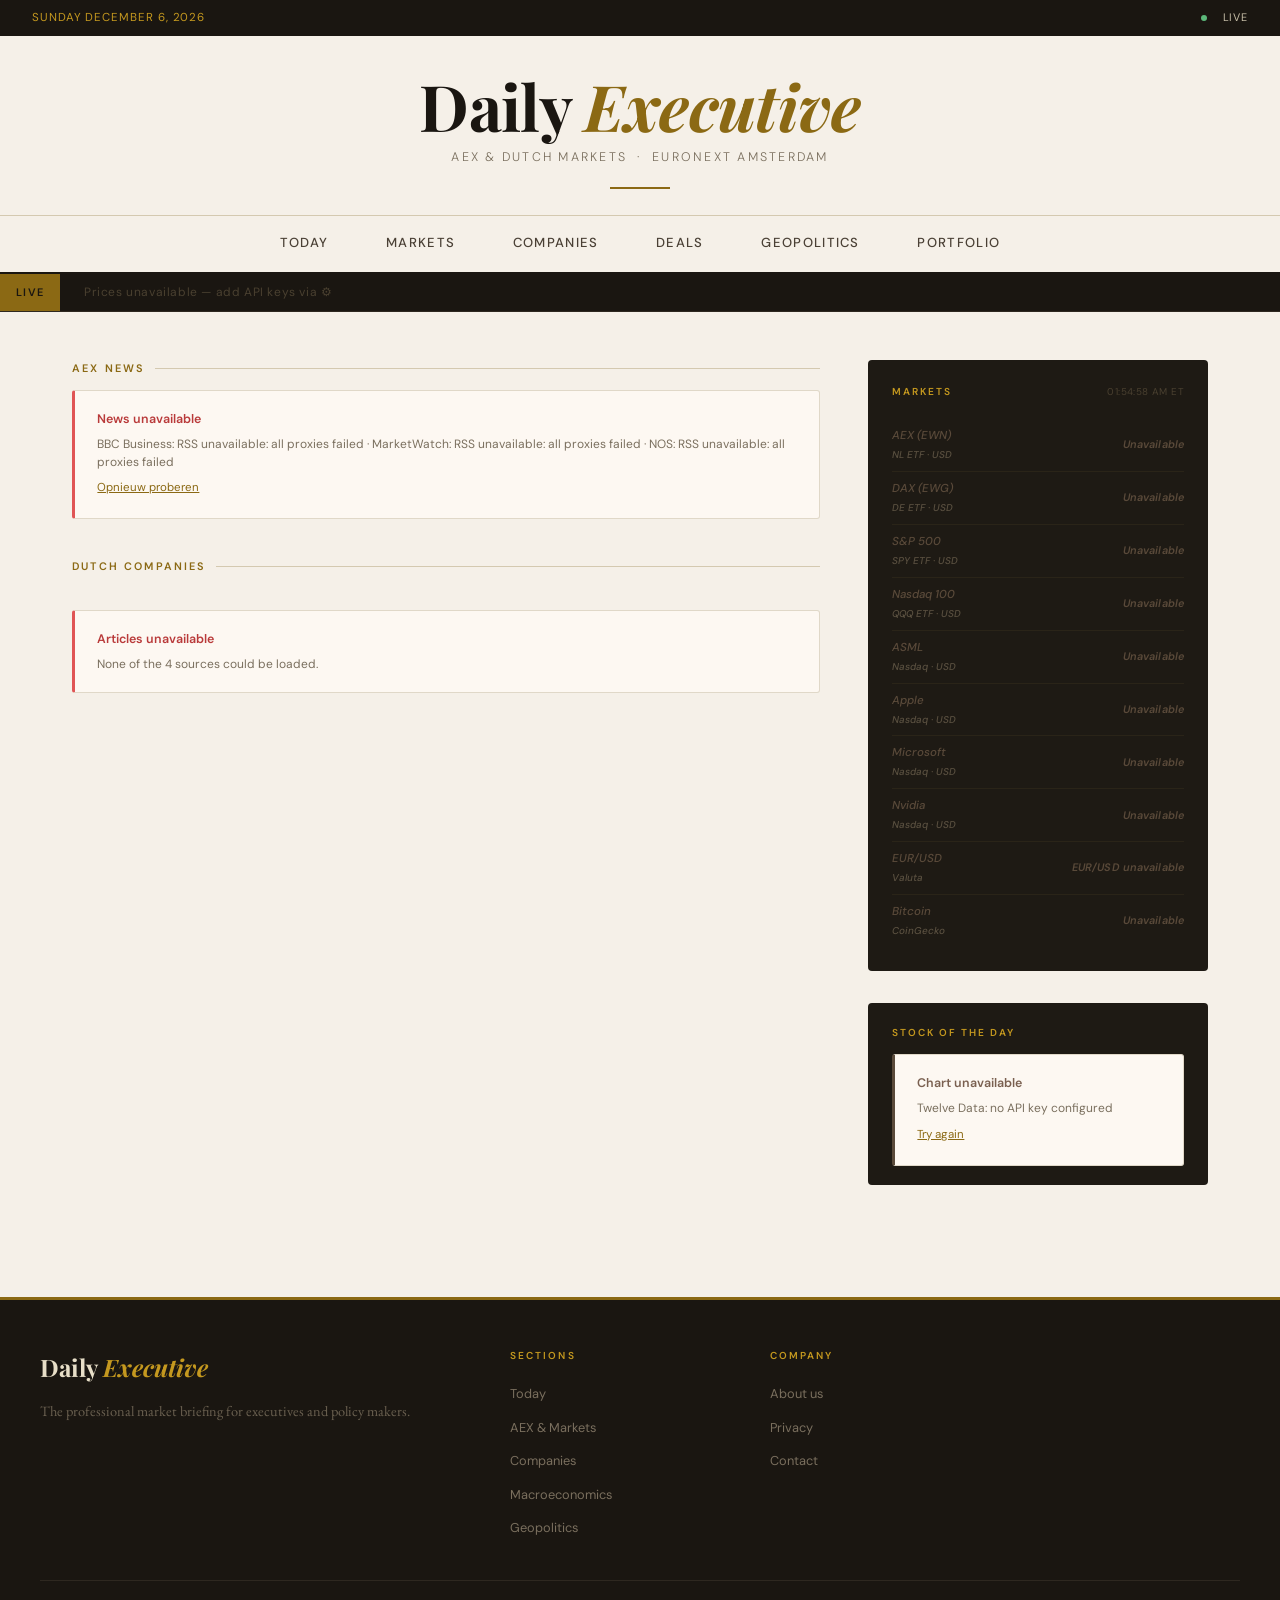
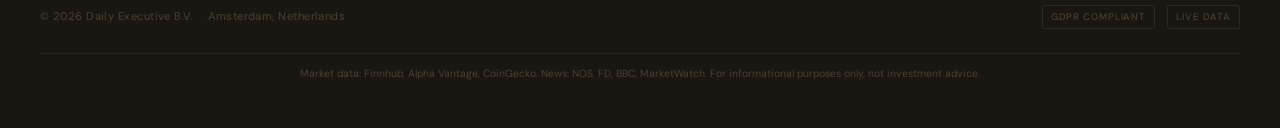
==== commit e8ae1150: "Fix sidebar card misalignment in tablet row-wrap layout .featured-stock had a stray margin-top: 0.5r" ====
--- a/aex.html
+++ b/aex.html
@@ -7,7 +7,7 @@
   <link rel="preconnect" href="https://fonts.googleapis.com" />
   <link rel="preconnect" href="https://fonts.gstatic.com" crossorigin />
   <link href="https://fonts.googleapis.com/css2?family=Playfair+Display:ital,wght@0,400;0,600;0,700;0,900;1,400;1,700&family=EB+Garamond:ital,wght@0,400;0,500;0,600;1,400;1,500&family=DM+Sans:wght@300;400;500;600&display=swap" rel="stylesheet" />
-  <link rel="stylesheet" href="css/styles.css?v=202606062100" />
+  <link rel="stylesheet" href="css/styles.css?v=202606062400" />
 </head>
 <body>
 
--- a/css/styles.css
+++ b/css/styles.css
@@ -944,7 +944,6 @@
       border-radius: 4px;
       padding: 1.4rem 1.5rem 1.2rem;
       color: #e8dfc8;
-      margin-top: 0.5rem;
     }
 
     .featured-stock-header {
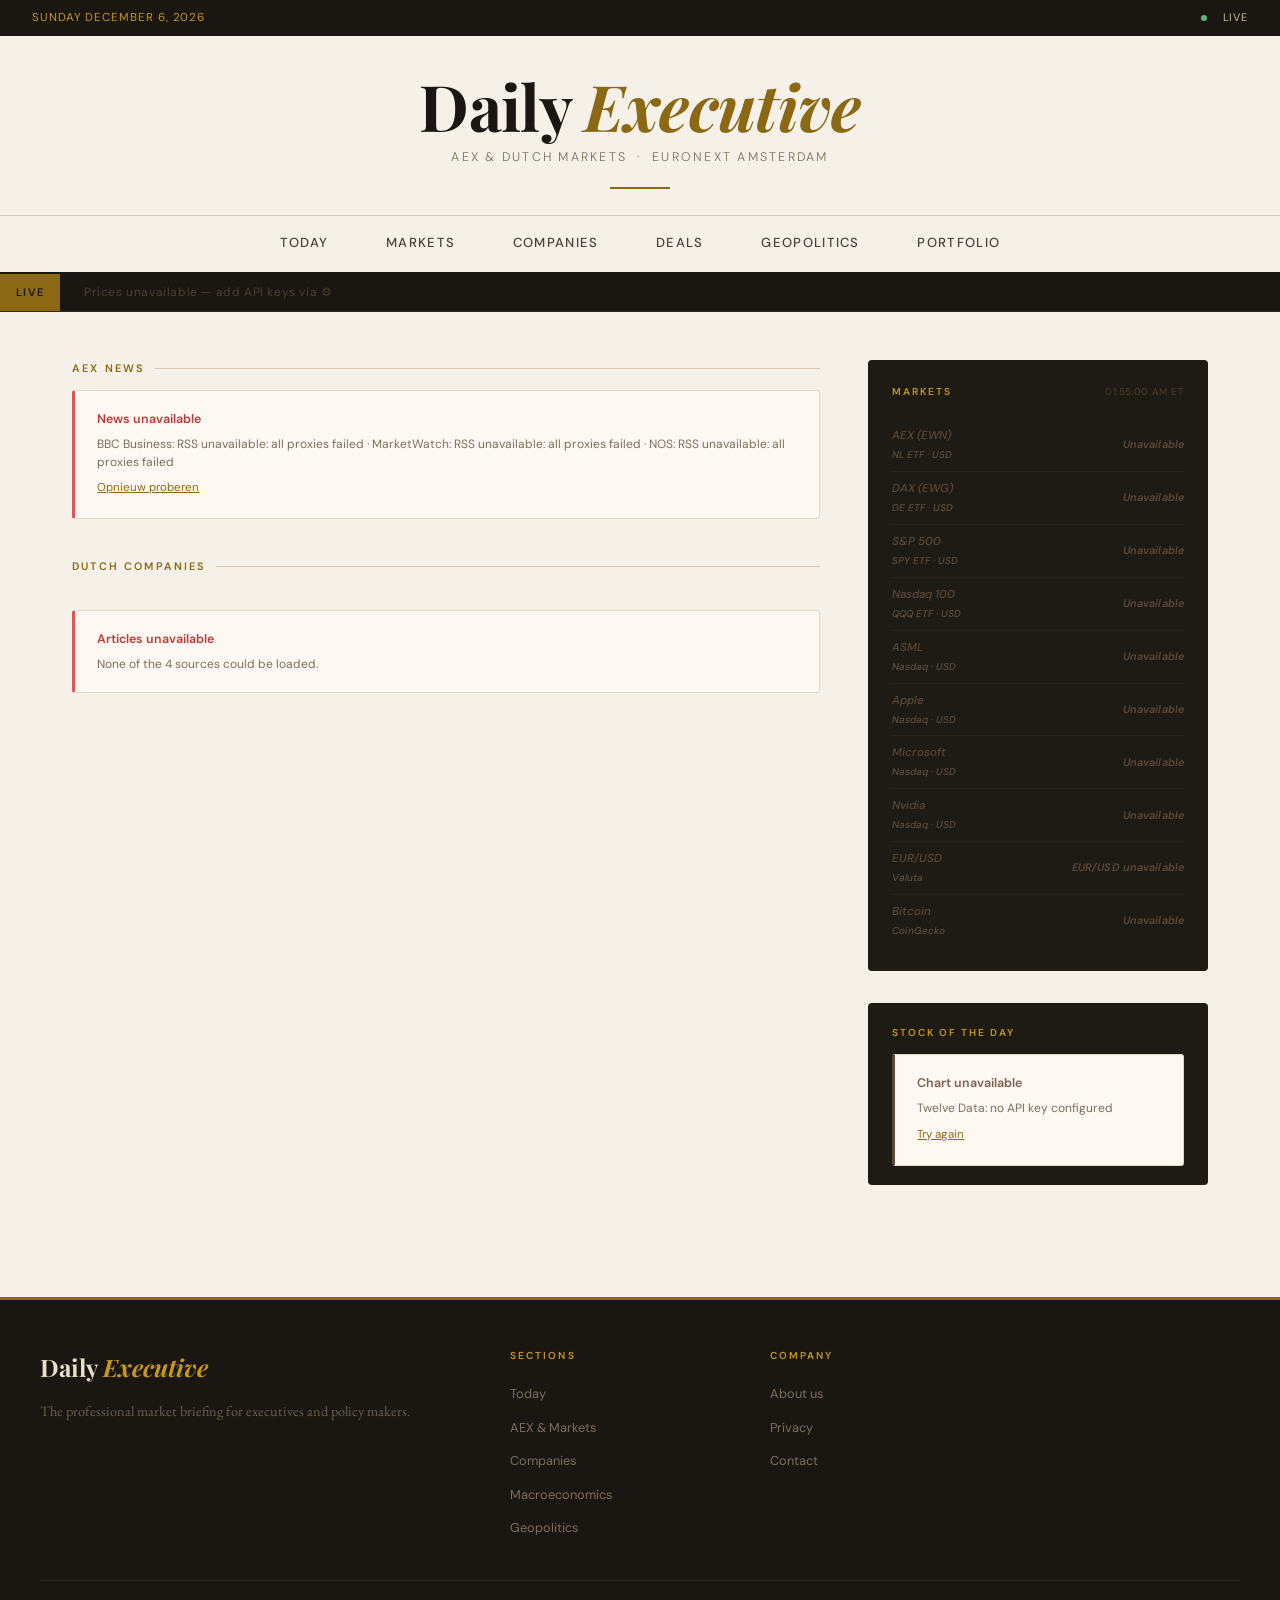
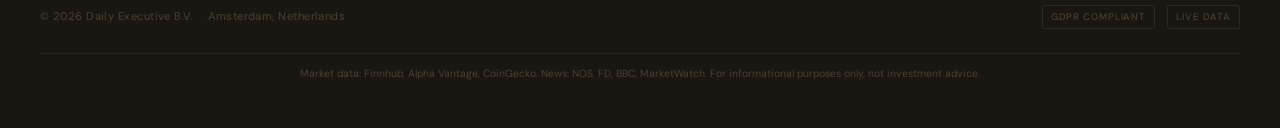
==== commit d7601e33: "Show real commodity spot prices instead of ETF proxies on Markets page Added functions/api/commoditi" ====
--- a/aex.html
+++ b/aex.html
@@ -162,6 +162,6 @@
     ],
   };
 </script>
-<script src="js/app.js?v=202606062300"></script>
+<script src="js/app.js?v=202606062400"></script>
 </body>
 </html>
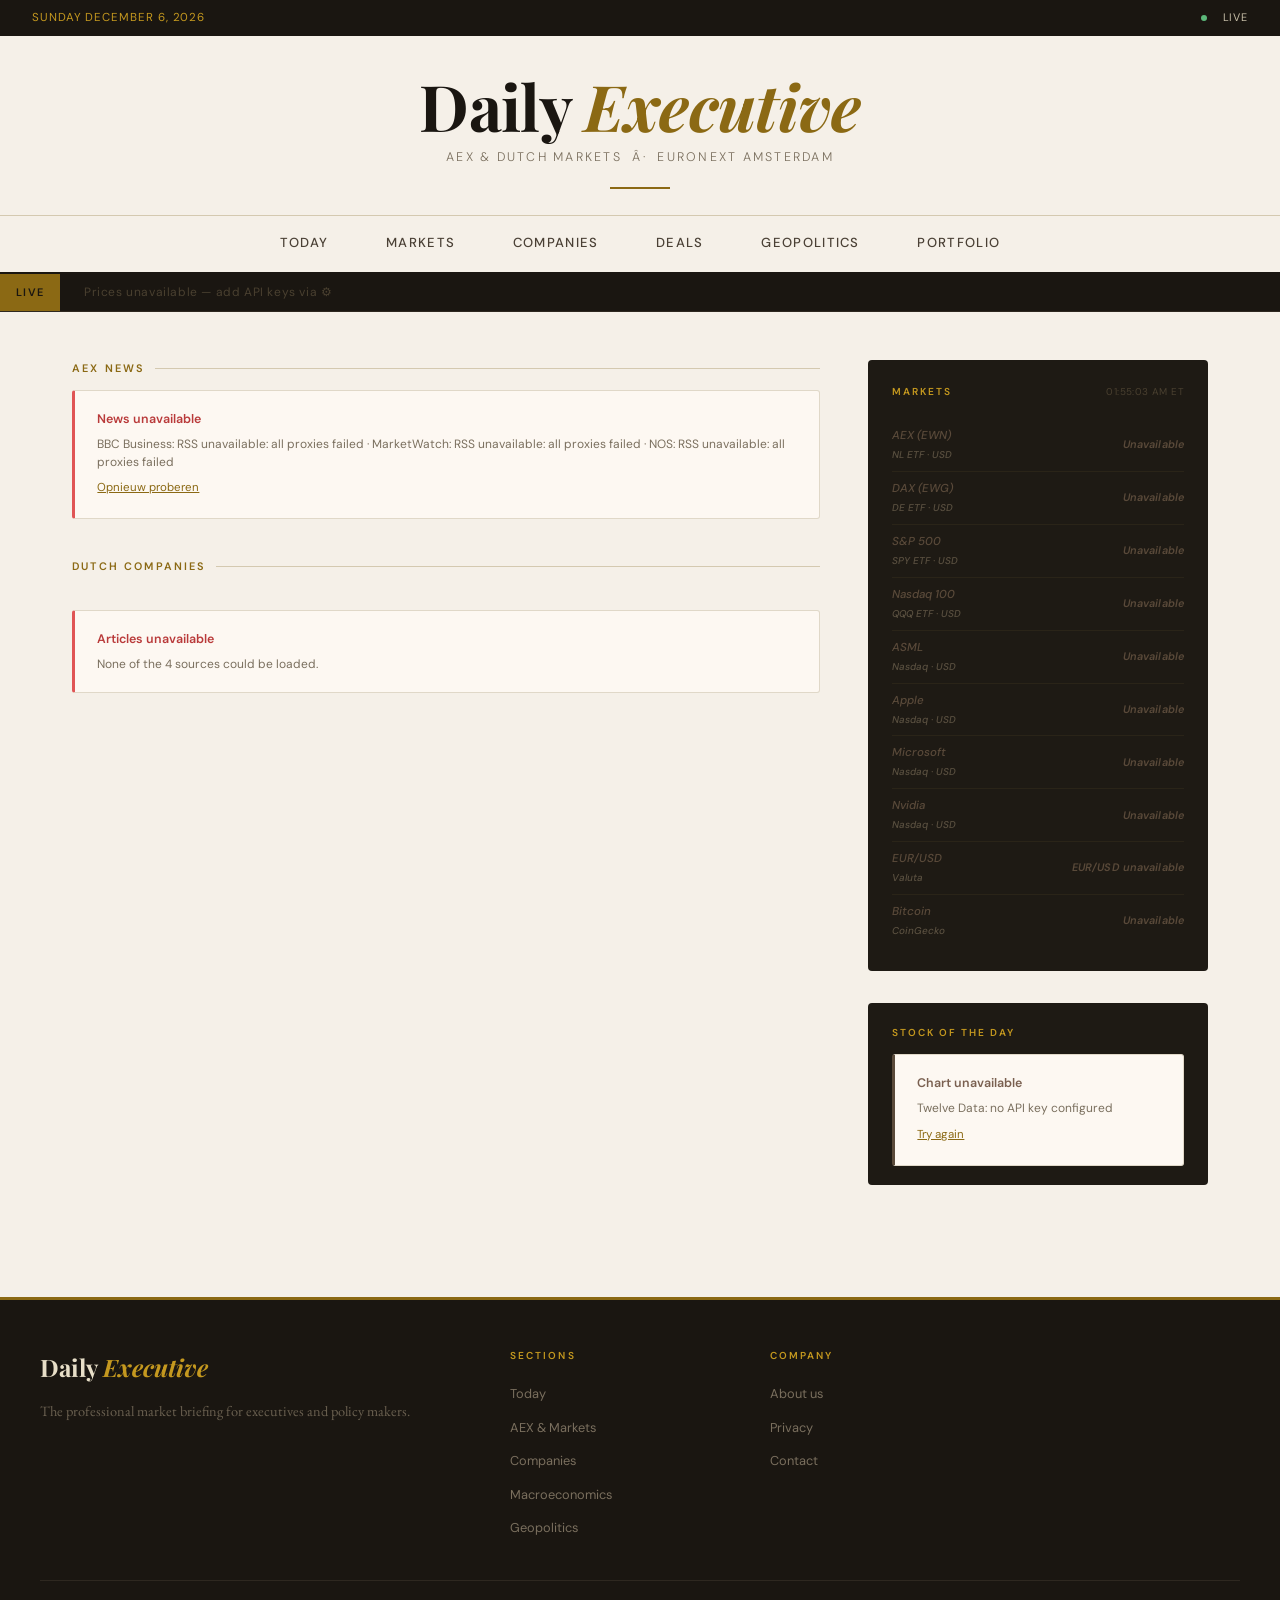
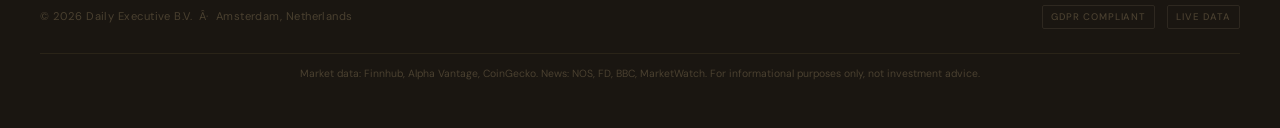
==== commit 2f5415e2: "Fix mobile ticker animation: use translate3d for smooth GPU compositing Replaced translateX+translat" ====
--- a/aex.html
+++ b/aex.html
@@ -1,18 +1,18 @@
-<!DOCTYPE html>
+﻿<!DOCTYPE html>
 <html lang="en">
 <head>
   <meta charset="UTF-8" />
   <meta name="viewport" content="width=device-width, initial-scale=1.0" />
-  <title>Daily Executive — AEX &amp; Dutch Markets</title>
+  <title>Daily Executive â€” AEX &amp; Dutch Markets</title>
   <link rel="preconnect" href="https://fonts.googleapis.com" />
   <link rel="preconnect" href="https://fonts.gstatic.com" crossorigin />
   <link href="https://fonts.googleapis.com/css2?family=Playfair+Display:ital,wght@0,400;0,600;0,700;0,900;1,400;1,700&family=EB+Garamond:ital,wght@0,400;0,500;0,600;1,400;1,500&family=DM+Sans:wght@300;400;500;600&display=swap" rel="stylesheet" />
-  <link rel="stylesheet" href="css/styles.css?v=202606062400" />
+  <link rel="stylesheet" href="css/styles.css?v=202607010001" />
 </head>
 <body>
 
 <div id="setup-banner" class="setup-banner hidden">
-  <div class="setup-banner-text"><strong>⚙ Live market data requires API keys</strong> — Finnhub and Alpha Vantage are available for free.</div>
+  <div class="setup-banner-text"><strong>âš™ Live market data requires API keys</strong> â€” Finnhub and Alpha Vantage are available for free.</div>
   <div class="setup-banner-actions">
     <button class="btn-setup">Set up keys</button>
     <button class="btn-dismiss">Dismiss</button>
@@ -24,38 +24,38 @@
     <h2 class="modal-title">Configure API Keys</h2>
     <p class="modal-subtitle">Your keys are stored locally and never transmitted.</p>
     <div class="form-group">
-      <label class="form-label" for="input-finnhub">Finnhub &nbsp;<a href="https://finnhub.io/register" target="_blank" rel="noopener">Free →</a></label>
+      <label class="form-label" for="input-finnhub">Finnhub &nbsp;<a href="https://finnhub.io/register" target="_blank" rel="noopener">Free â†’</a></label>
       <input id="input-finnhub" type="password" class="form-input" placeholder="e.g. d1abc23de4fg5hi6jk7..." autocomplete="off" />
     </div>
     <div class="form-group">
-      <label class="form-label" for="input-av">Alpha Vantage &nbsp;<a href="https://www.alphavantage.co/support/#api-key" target="_blank" rel="noopener">Free →</a></label>
+      <label class="form-label" for="input-av">Alpha Vantage &nbsp;<a href="https://www.alphavantage.co/support/#api-key" target="_blank" rel="noopener">Free â†’</a></label>
       <input id="input-av" type="password" class="form-input" placeholder="e.g. ABCDEFGHIJ123456..." autocomplete="off" />
     </div>
     <div class="form-group">
-      <label class="form-label" for="input-twelve">Twelve Data &nbsp;<a href="https://twelvedata.com/pricing" target="_blank" rel="noopener">Free →</a></label>
+      <label class="form-label" for="input-twelve">Twelve Data &nbsp;<a href="https://twelvedata.com/pricing" target="_blank" rel="noopener">Free â†’</a></label>
       <input id="input-twelve" type="password" class="form-input" placeholder="e.g. abc123def456..." autocomplete="off" />
     </div>
-    <div class="form-group"><label class="form-label">CoinGecko &amp; RSS</label><p class="form-note ok">✓ No key required</p></div>
+    <div class="form-group"><label class="form-label">CoinGecko &amp; RSS</label><p class="form-note ok">âœ“ No key required</p></div>
     <div class="modal-actions">
       <button class="btn-primary">Save &amp; Load</button>
       <button class="btn-secondary">Cancel</button>
-      <span id="modal-save-msg" style="font-family:'DM Sans',sans-serif;font-size:0.72rem;color:var(--green);display:none;">✓ Saved</span>
+      <span id="modal-save-msg" style="font-family:'DM Sans',sans-serif;font-size:0.72rem;color:var(--green);display:none;">âœ“ Saved</span>
     </div>
   </div>
 </div>
 
 <div class="topbar">
-  <div class="topbar-date" id="topbar-date">–</div>
+  <div class="topbar-date" id="topbar-date">â€“</div>
   <div class="topbar-links"></div>
   <div class="topbar-right">
     <span id="live-status-dot" class="live-dot loading"></span>
-    <span id="live-status-label" style="font-size:0.68rem;letter-spacing:0.08em;">Loading…</span>
+    <span id="live-status-label" style="font-size:0.68rem;letter-spacing:0.08em;">Loadingâ€¦</span>
   </div>
 </div>
 
 <header class="site-header">
   <div class="logo">Daily <em>Executive</em></div>
-  <p class="tagline">AEX &amp; Dutch Markets &nbsp;·&nbsp; Euronext Amsterdam</p>
+  <p class="tagline">AEX &amp; Dutch Markets &nbsp;Â·&nbsp; Euronext Amsterdam</p>
 </header>
 <nav class="primary-nav" aria-label="Main navigation">
   <ul>
@@ -71,7 +71,7 @@
 <div class="ticker-wrap" aria-label="Price ticker">
   <div class="ticker-label">Live</div>
   <div id="ticker-scroll-area">
-    <div id="ticker-track" class="ticker-track"><span class="ticker-loading">Loading prices…</span></div>
+    <div id="ticker-track" class="ticker-track"><span class="ticker-loading">Loading pricesâ€¦</span></div>
   </div>
 </div>
 
@@ -100,7 +100,7 @@
       <div class="market-card">
         <div class="market-card-header">
           <div class="market-card-title">Markets</div>
-          <div class="market-card-time" id="market-time">–</div>
+          <div class="market-card-time" id="market-time">â€“</div>
         </div>
         <table class="market-table"><tbody id="market-tbody">
           <tr class="market-row-loading"><td colspan="3"><div class="market-shimmer"></div></td></tr>
@@ -133,7 +133,7 @@
       <div><div class="footer-col-title">Company</div><ul class="footer-links"><li><a href="#">About us</a></li><li><a href="#">Privacy</a></li><li><a href="#">Contact</a></li></ul></div>
     </div>
     <div class="footer-bottom">
-      <span class="footer-copy">&copy; 2026 Daily Executive B.V. &nbsp;·&nbsp; Amsterdam, Netherlands</span>
+      <span class="footer-copy">&copy; 2026 Daily Executive B.V. &nbsp;Â·&nbsp; Amsterdam, Netherlands</span>
       <div class="footer-badges"><span class="badge">GDPR Compliant</span><span class="badge">Live Data</span></div>
     </div>
     <div class="data-disclaimer">Market data: Finnhub, Alpha Vantage, CoinGecko. News: NOS, FD, BBC, MarketWatch. For informational purposes only, not investment advice.</div>
@@ -143,7 +143,7 @@
 <script>
   window.PAGE_CONFIG = {
     page:           'aex',
-    title:          'Daily Executive — AEX & Dutch Markets',
+    title:          'Daily Executive â€” AEX & Dutch Markets',
     activeNav:      'AEX',
     feeds: [
       'https://feeds.nos.nl/nosnieuwseconomie',
@@ -165,3 +165,4 @@
 <script src="js/app.js?v=202606062400"></script>
 </body>
 </html>
+
--- a/css/styles.css
+++ b/css/styles.css
@@ -411,31 +411,35 @@
       height: 100%;
       display: flex;
       align-items: center;
-      /* Voorkomt render-flicker op iOS/Android */
-      -webkit-overflow-scrolling: touch;
+      contain: layout style;
     }
 
     .ticker-track {
       display: flex;
       white-space: nowrap;
-      animation: scroll-ticker 50s linear infinite;
-      /* Hardware-accelerated animatie op mobiel */
-      will-change: transform;
-      transform: translateZ(0);
-      -webkit-transform: translateZ(0);
-      backface-visibility: hidden;
-      -webkit-backface-visibility: hidden;
-    }
-
-    .ticker-track.paused { animation-play-state: paused; }
+      -webkit-animation: scroll-ticker 50s linear infinite;
+              animation: scroll-ticker 50s linear infinite;
+    }
+
+    .ticker-track.paused {
+      -webkit-animation-play-state: paused;
+              animation-play-state: paused;
+    }
     /* Hover alleen op devices met pointer (niet mobiel) */
     @media (hover: hover) {
-      .ticker-track:hover { animation-play-state: paused; }
-    }
-
+      .ticker-track:hover {
+        -webkit-animation-play-state: paused;
+                animation-play-state: paused;
+      }
+    }
+
+    @-webkit-keyframes scroll-ticker {
+      from { -webkit-transform: translate3d(0, 0, 0); transform: translate3d(0, 0, 0); }
+      to   { -webkit-transform: translate3d(-50%, 0, 0); transform: translate3d(-50%, 0, 0); }
+    }
     @keyframes scroll-ticker {
-      from { transform: translateX(0) translateZ(0); }
-      to   { transform: translateX(-50%) translateZ(0); }
+      from { transform: translate3d(0, 0, 0); }
+      to   { transform: translate3d(-50%, 0, 0); }
     }
 
     .ticker-item {
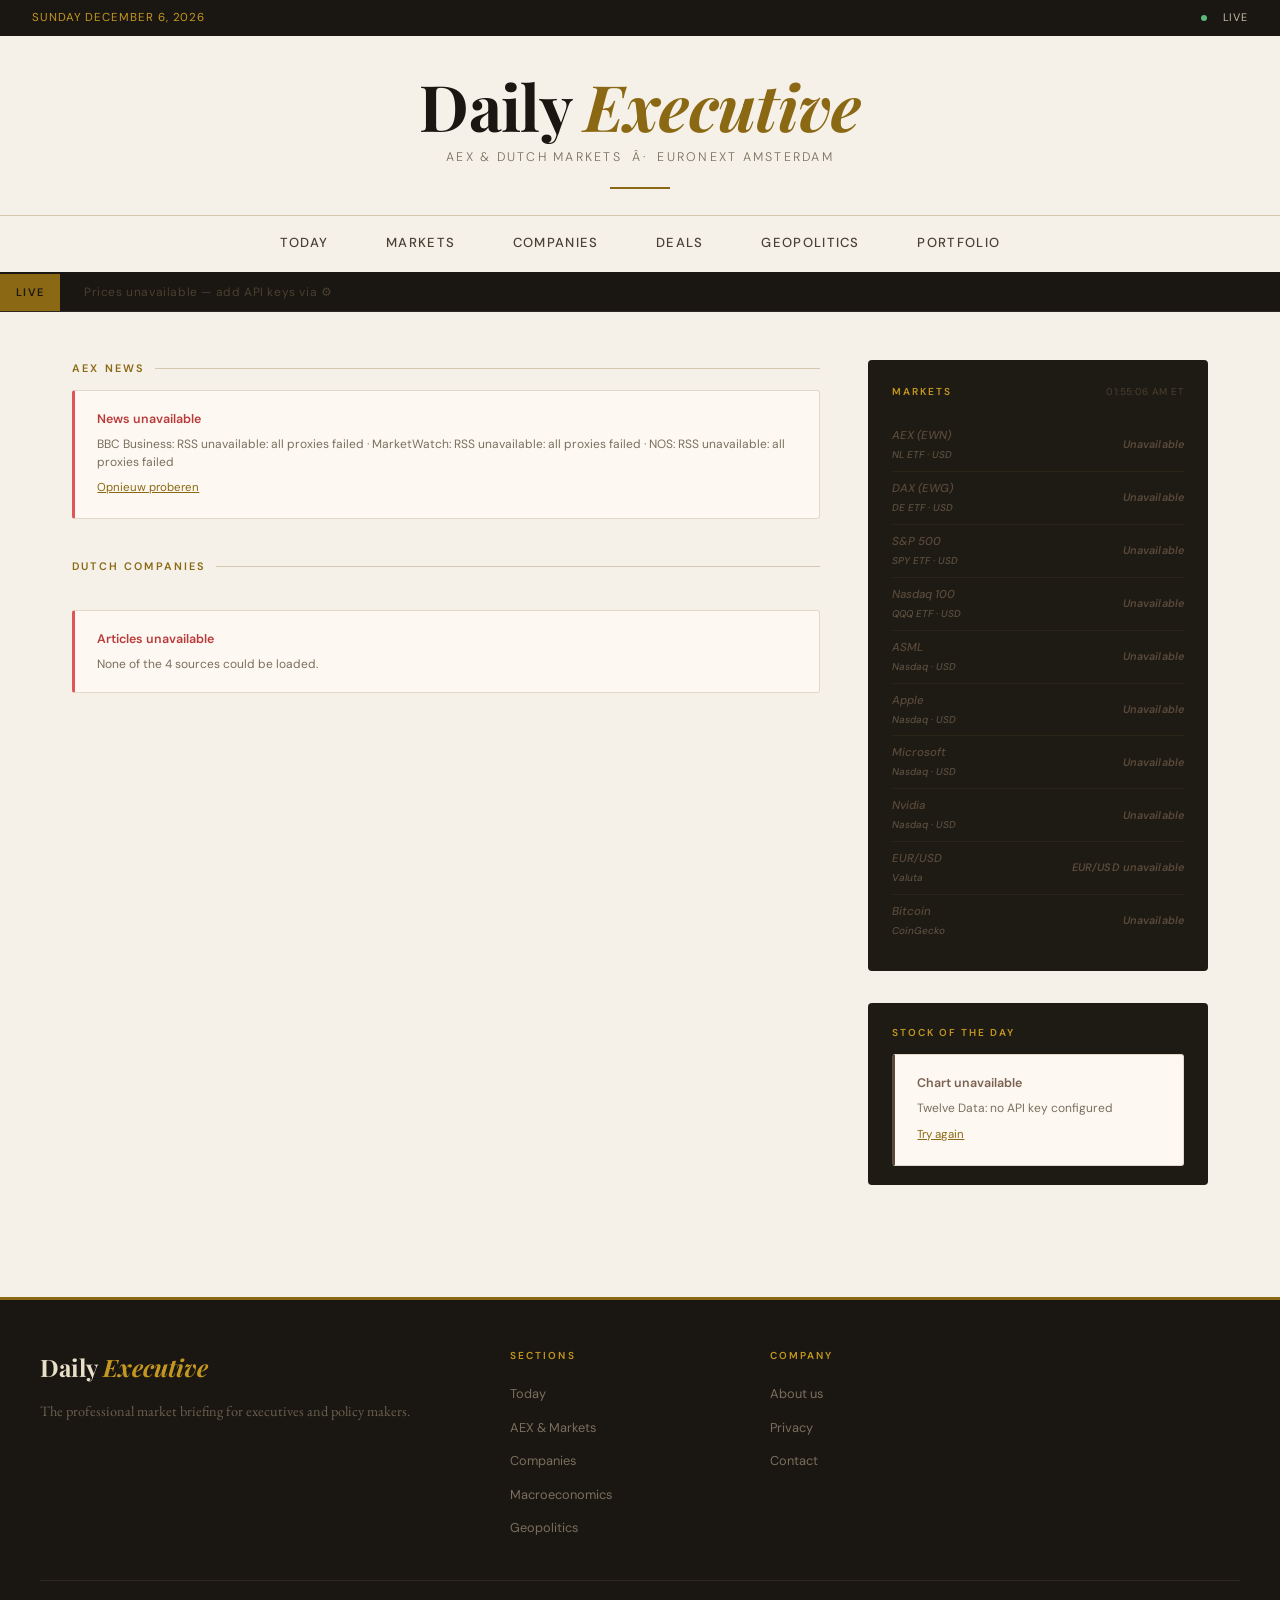
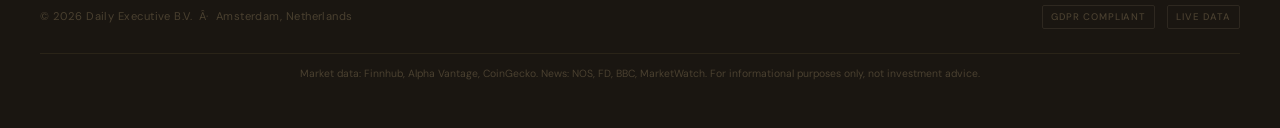
==== commit 22c009fb: "Remove UTF-8 BOM from all HTML files PowerShell Set-Content added BOM bytes (EF BB BF) which can cau" ====
--- a/aex.html
+++ b/aex.html
@@ -1,4 +1,4 @@
-﻿<!DOCTYPE html>
+<!DOCTYPE html>
 <html lang="en">
 <head>
   <meta charset="UTF-8" />
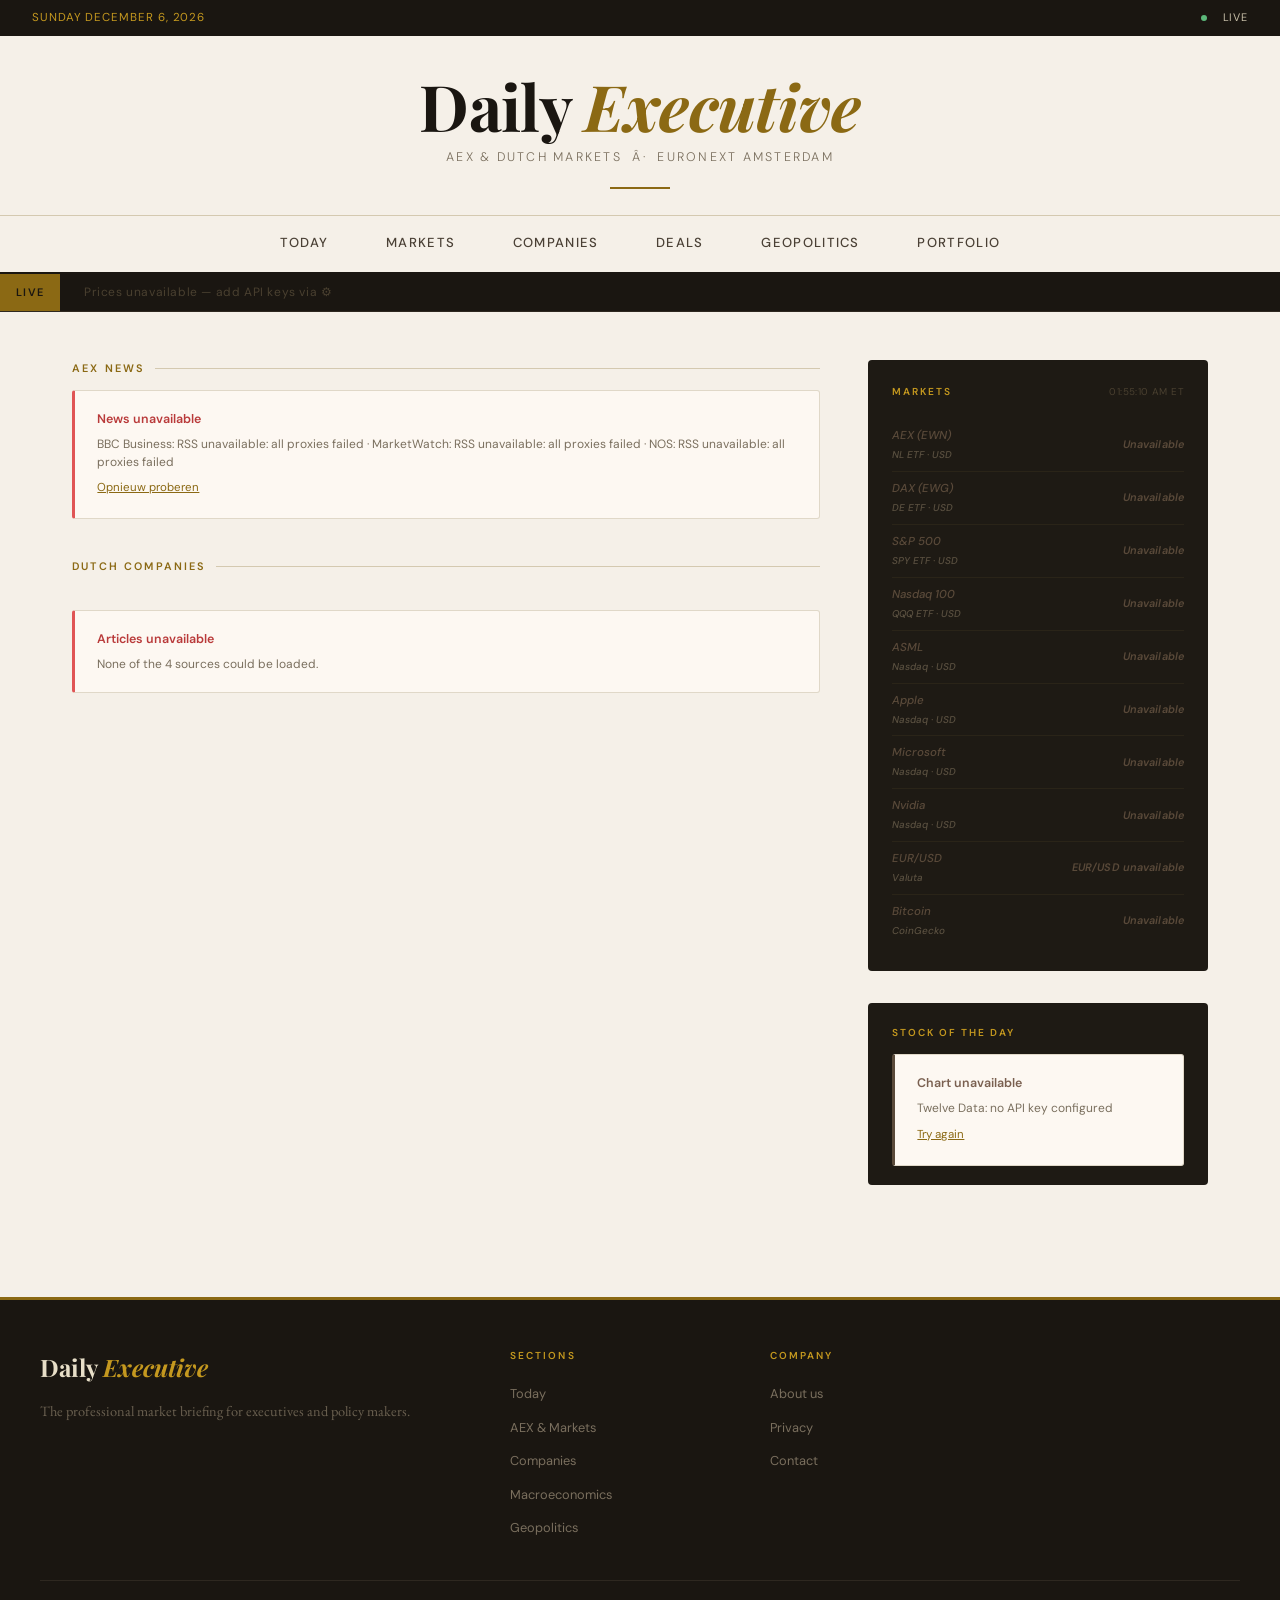
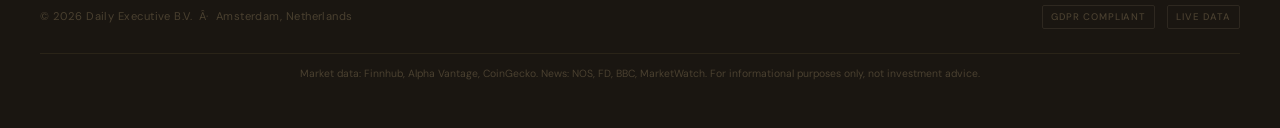
==== commit 6a7d8d1e: "Add month selector to Deals page with auto-fallback to last active month - Dropdown lists Jan 2026 →" ====
--- a/aex.html
+++ b/aex.html
@@ -162,7 +162,7 @@
     ],
   };
 </script>
-<script src="js/app.js?v=202606062400"></script>
+<script src="js/app.js?v=202607010002"></script>
 </body>
 </html>
 
--- a/css/styles.css
+++ b/css/styles.css
@@ -1703,6 +1703,56 @@
     }
 
     /* ── DEALS TABLE (Deals & M&A-pagina) ─────────────────── */
+    /* ── DEALS MONTH SELECTOR ───────────────────────────── */
+    .deals-month-bar {
+      display: flex;
+      align-items: center;
+      gap: 0.5rem;
+      margin-bottom: 1.2rem;
+      flex-wrap: wrap;
+    }
+
+    .deals-month-label {
+      font-family: 'DM Sans', sans-serif;
+      font-size: 0.63rem;
+      font-weight: 600;
+      letter-spacing: 0.12em;
+      text-transform: uppercase;
+      color: var(--muted);
+      flex-shrink: 0;
+    }
+
+    .deals-month-select {
+      font-family: 'DM Sans', sans-serif;
+      font-size: 0.78rem;
+      font-weight: 500;
+      color: var(--text);
+      background: var(--cream);
+      border: 1px solid var(--rule);
+      border-radius: 3px;
+      padding: 0.35rem 0.8rem 0.35rem 0.6rem;
+      cursor: pointer;
+      appearance: none;
+      -webkit-appearance: none;
+      background-image: url("data:image/svg+xml,%3Csvg xmlns='http://www.w3.org/2000/svg' width='10' height='6' viewBox='0 0 10 6'%3E%3Cpath d='M0 0l5 6 5-6z' fill='%238B6914'/%3E%3C/svg%3E");
+      background-repeat: no-repeat;
+      background-position: right 0.6rem center;
+      padding-right: 1.8rem;
+      transition: border-color 0.15s;
+    }
+
+    .deals-month-select:focus {
+      outline: none;
+      border-color: var(--gold);
+    }
+
+    .deals-month-count {
+      font-family: 'DM Sans', sans-serif;
+      font-size: 0.68rem;
+      color: var(--muted);
+      margin-left: auto;
+    }
+
     .deals-table-wrap {
       overflow-x: auto;
       border: 1px solid var(--rule);
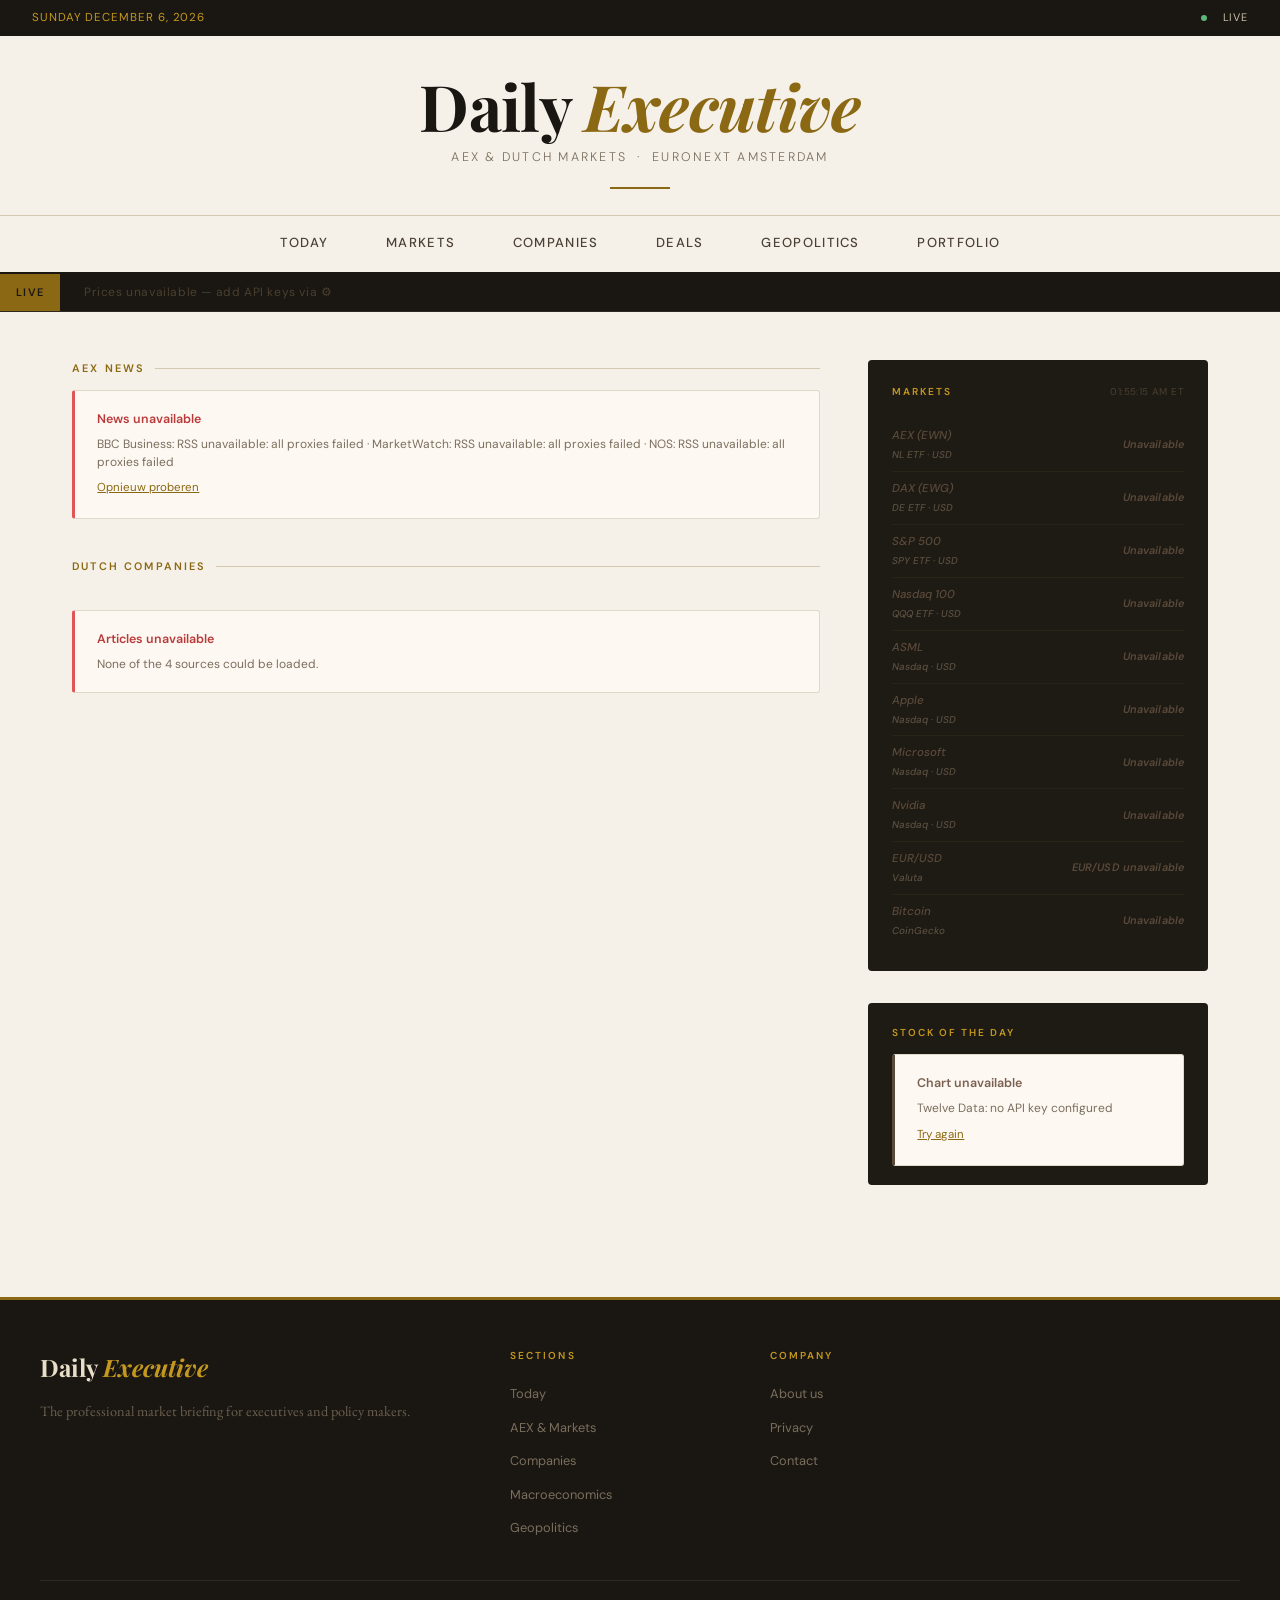
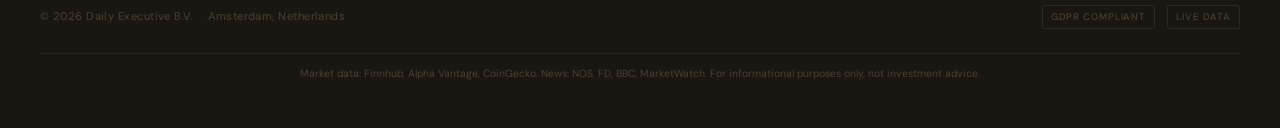
==== commit 858e9f9d: "Fix mojibake: replace garbled characters with HTML entities across all pages All special characters " ====
--- a/aex.html
+++ b/aex.html
@@ -3,7 +3,7 @@
 <head>
   <meta charset="UTF-8" />
   <meta name="viewport" content="width=device-width, initial-scale=1.0" />
-  <title>Daily Executive â€” AEX &amp; Dutch Markets</title>
+  <title>Daily Executive &mdash; AEX &amp; Dutch Markets</title>
   <link rel="preconnect" href="https://fonts.googleapis.com" />
   <link rel="preconnect" href="https://fonts.gstatic.com" crossorigin />
   <link href="https://fonts.googleapis.com/css2?family=Playfair+Display:ital,wght@0,400;0,600;0,700;0,900;1,400;1,700&family=EB+Garamond:ital,wght@0,400;0,500;0,600;1,400;1,500&family=DM+Sans:wght@300;400;500;600&display=swap" rel="stylesheet" />
@@ -12,7 +12,7 @@
 <body>
 
 <div id="setup-banner" class="setup-banner hidden">
-  <div class="setup-banner-text"><strong>âš™ Live market data requires API keys</strong> â€” Finnhub and Alpha Vantage are available for free.</div>
+  <div class="setup-banner-text"><strong>âš™ Live market data requires API keys</strong> &mdash; Finnhub and Alpha Vantage are available for free.</div>
   <div class="setup-banner-actions">
     <button class="btn-setup">Set up keys</button>
     <button class="btn-dismiss">Dismiss</button>
@@ -24,38 +24,38 @@
     <h2 class="modal-title">Configure API Keys</h2>
     <p class="modal-subtitle">Your keys are stored locally and never transmitted.</p>
     <div class="form-group">
-      <label class="form-label" for="input-finnhub">Finnhub &nbsp;<a href="https://finnhub.io/register" target="_blank" rel="noopener">Free â†’</a></label>
+      <label class="form-label" for="input-finnhub">Finnhub &nbsp;<a href="https://finnhub.io/register" target="_blank" rel="noopener">Free &rarr;</a></label>
       <input id="input-finnhub" type="password" class="form-input" placeholder="e.g. d1abc23de4fg5hi6jk7..." autocomplete="off" />
     </div>
     <div class="form-group">
-      <label class="form-label" for="input-av">Alpha Vantage &nbsp;<a href="https://www.alphavantage.co/support/#api-key" target="_blank" rel="noopener">Free â†’</a></label>
+      <label class="form-label" for="input-av">Alpha Vantage &nbsp;<a href="https://www.alphavantage.co/support/#api-key" target="_blank" rel="noopener">Free &rarr;</a></label>
       <input id="input-av" type="password" class="form-input" placeholder="e.g. ABCDEFGHIJ123456..." autocomplete="off" />
     </div>
     <div class="form-group">
-      <label class="form-label" for="input-twelve">Twelve Data &nbsp;<a href="https://twelvedata.com/pricing" target="_blank" rel="noopener">Free â†’</a></label>
+      <label class="form-label" for="input-twelve">Twelve Data &nbsp;<a href="https://twelvedata.com/pricing" target="_blank" rel="noopener">Free &rarr;</a></label>
       <input id="input-twelve" type="password" class="form-input" placeholder="e.g. abc123def456..." autocomplete="off" />
     </div>
-    <div class="form-group"><label class="form-label">CoinGecko &amp; RSS</label><p class="form-note ok">âœ“ No key required</p></div>
+    <div class="form-group"><label class="form-label">CoinGecko &amp; RSS</label><p class="form-note ok">&#10003; No key required</p></div>
     <div class="modal-actions">
       <button class="btn-primary">Save &amp; Load</button>
       <button class="btn-secondary">Cancel</button>
-      <span id="modal-save-msg" style="font-family:'DM Sans',sans-serif;font-size:0.72rem;color:var(--green);display:none;">âœ“ Saved</span>
+      <span id="modal-save-msg" style="font-family:'DM Sans',sans-serif;font-size:0.72rem;color:var(--green);display:none;">&#10003; Saved</span>
     </div>
   </div>
 </div>
 
 <div class="topbar">
-  <div class="topbar-date" id="topbar-date">â€“</div>
+  <div class="topbar-date" id="topbar-date">&ndash;</div>
   <div class="topbar-links"></div>
   <div class="topbar-right">
     <span id="live-status-dot" class="live-dot loading"></span>
-    <span id="live-status-label" style="font-size:0.68rem;letter-spacing:0.08em;">Loadingâ€¦</span>
+    <span id="live-status-label" style="font-size:0.68rem;letter-spacing:0.08em;">Loading&hellip;</span>
   </div>
 </div>
 
 <header class="site-header">
   <div class="logo">Daily <em>Executive</em></div>
-  <p class="tagline">AEX &amp; Dutch Markets &nbsp;Â·&nbsp; Euronext Amsterdam</p>
+  <p class="tagline">AEX &amp; Dutch Markets &nbsp;&middot;&nbsp; Euronext Amsterdam</p>
 </header>
 <nav class="primary-nav" aria-label="Main navigation">
   <ul>
@@ -71,7 +71,7 @@
 <div class="ticker-wrap" aria-label="Price ticker">
   <div class="ticker-label">Live</div>
   <div id="ticker-scroll-area">
-    <div id="ticker-track" class="ticker-track"><span class="ticker-loading">Loading pricesâ€¦</span></div>
+    <div id="ticker-track" class="ticker-track"><span class="ticker-loading">Loading prices&hellip;</span></div>
   </div>
 </div>
 
@@ -100,7 +100,7 @@
       <div class="market-card">
         <div class="market-card-header">
           <div class="market-card-title">Markets</div>
-          <div class="market-card-time" id="market-time">â€“</div>
+          <div class="market-card-time" id="market-time">&ndash;</div>
         </div>
         <table class="market-table"><tbody id="market-tbody">
           <tr class="market-row-loading"><td colspan="3"><div class="market-shimmer"></div></td></tr>
@@ -133,7 +133,7 @@
       <div><div class="footer-col-title">Company</div><ul class="footer-links"><li><a href="#">About us</a></li><li><a href="#">Privacy</a></li><li><a href="#">Contact</a></li></ul></div>
     </div>
     <div class="footer-bottom">
-      <span class="footer-copy">&copy; 2026 Daily Executive B.V. &nbsp;Â·&nbsp; Amsterdam, Netherlands</span>
+      <span class="footer-copy">&copy; 2026 Daily Executive B.V. &nbsp;&middot;&nbsp; Amsterdam, Netherlands</span>
       <div class="footer-badges"><span class="badge">GDPR Compliant</span><span class="badge">Live Data</span></div>
     </div>
     <div class="data-disclaimer">Market data: Finnhub, Alpha Vantage, CoinGecko. News: NOS, FD, BBC, MarketWatch. For informational purposes only, not investment advice.</div>
@@ -143,7 +143,7 @@
 <script>
   window.PAGE_CONFIG = {
     page:           'aex',
-    title:          'Daily Executive â€” AEX & Dutch Markets',
+    title:          'Daily Executive &mdash; AEX & Dutch Markets',
     activeNav:      'AEX',
     feeds: [
       'https://feeds.nos.nl/nosnieuwseconomie',
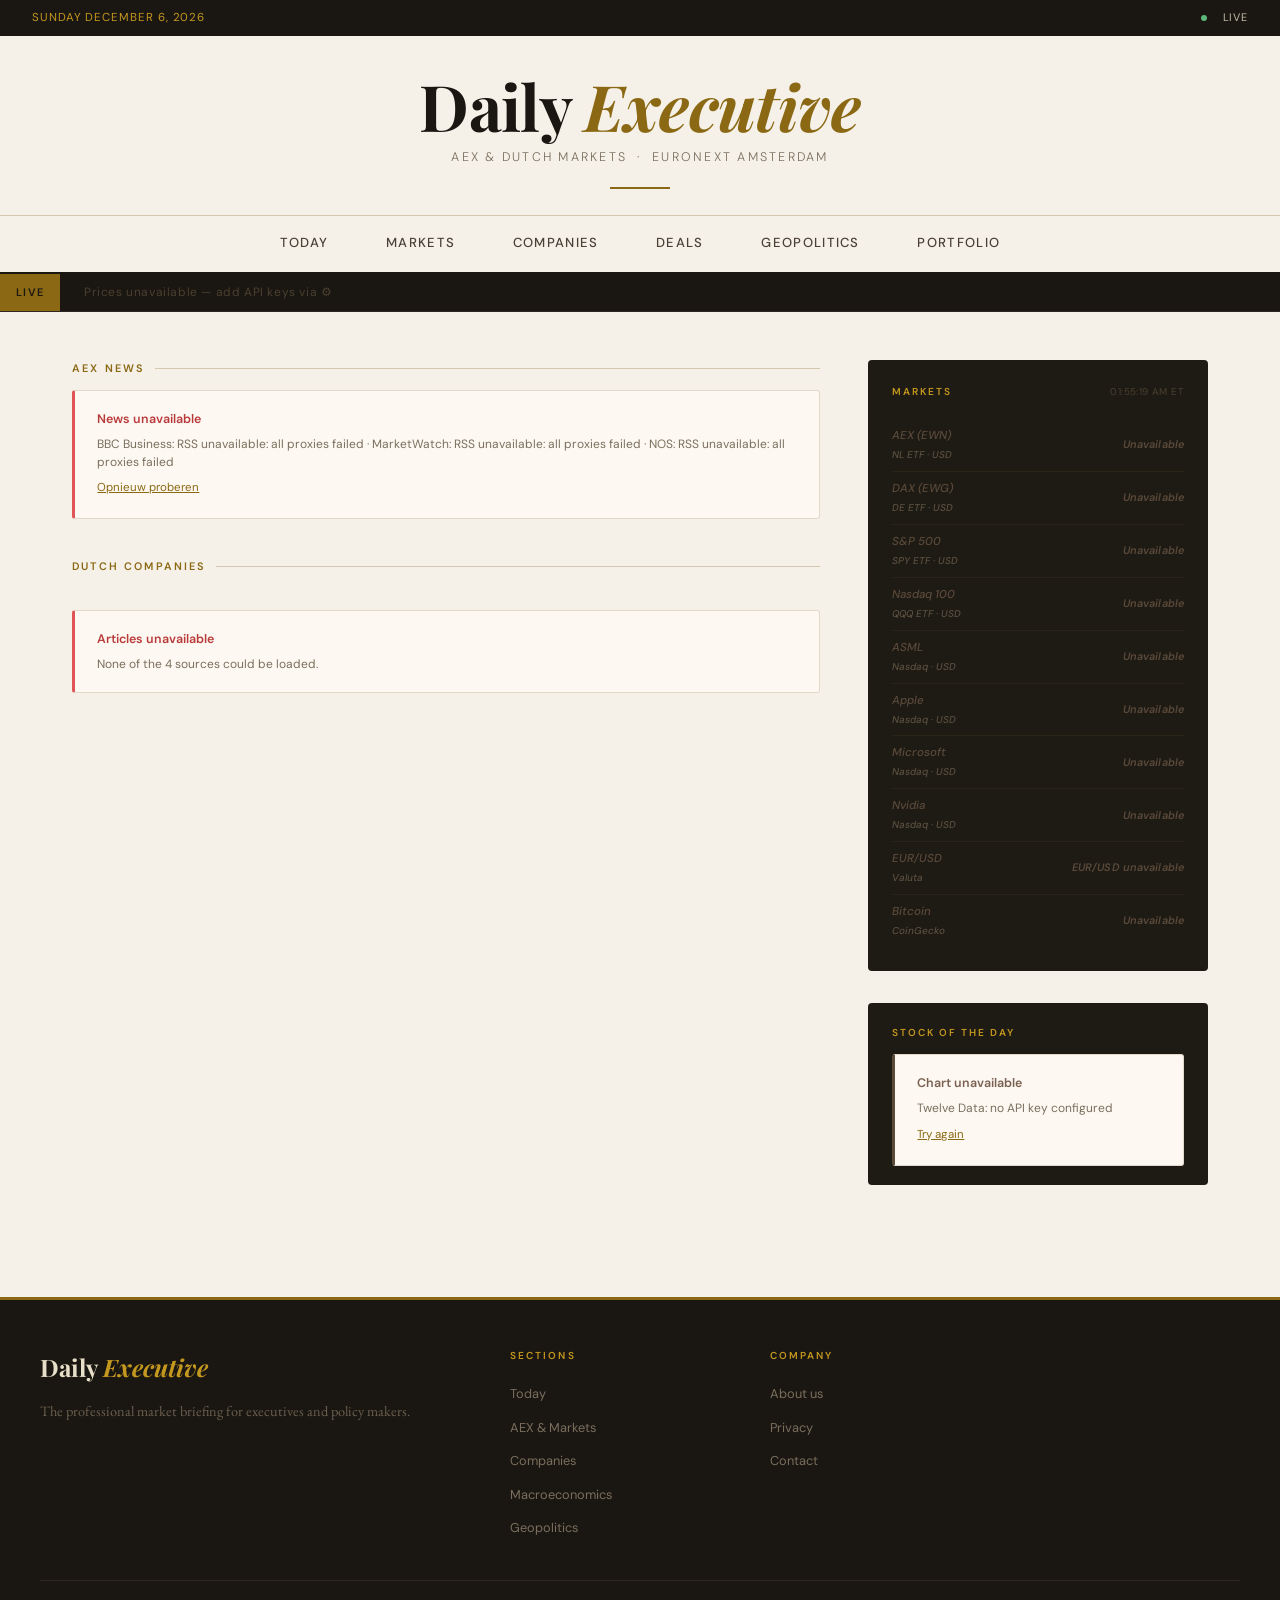
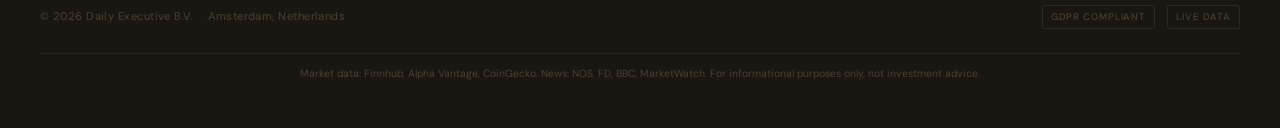
==== commit 109b85bc: "Add persistent deal history and redesign month selector on Deals page - Redesign month dropdown: ita" ====
--- a/aex.html
+++ b/aex.html
@@ -7,7 +7,7 @@
   <link rel="preconnect" href="https://fonts.googleapis.com" />
   <link rel="preconnect" href="https://fonts.gstatic.com" crossorigin />
   <link href="https://fonts.googleapis.com/css2?family=Playfair+Display:ital,wght@0,400;0,600;0,700;0,900;1,400;1,700&family=EB+Garamond:ital,wght@0,400;0,500;0,600;1,400;1,500&family=DM+Sans:wght@300;400;500;600&display=swap" rel="stylesheet" />
-  <link rel="stylesheet" href="css/styles.css?v=202607010001" />
+  <link rel="stylesheet" href="css/styles.css?v=202607010002" />
 </head>
 <body>
 
@@ -162,7 +162,7 @@
     ],
   };
 </script>
-<script src="js/app.js?v=202607010002"></script>
+<script src="js/app.js?v=202607010003"></script>
 </body>
 </html>
 
--- a/css/styles.css
+++ b/css/styles.css
@@ -1707,50 +1707,92 @@
     .deals-month-bar {
       display: flex;
       align-items: center;
-      gap: 0.5rem;
-      margin-bottom: 1.2rem;
+      gap: 0.9rem;
+      margin-bottom: 1.6rem;
+      padding-bottom: 1.1rem;
+      border-bottom: 1px solid var(--rule);
       flex-wrap: wrap;
     }
 
     .deals-month-label {
       font-family: 'DM Sans', sans-serif;
-      font-size: 0.63rem;
-      font-weight: 600;
-      letter-spacing: 0.12em;
+      font-size: 0.62rem;
+      font-weight: 600;
+      letter-spacing: 0.14em;
       text-transform: uppercase;
       color: var(--muted);
       flex-shrink: 0;
+      position: relative;
+      padding-right: 0.9rem;
+    }
+
+    .deals-month-label::after {
+      content: '';
+      position: absolute;
+      right: 0;
+      top: 50%;
+      transform: translateY(-50%);
+      width: 1px;
+      height: 12px;
+      background: var(--rule);
+    }
+
+    .deals-month-select-wrap {
+      position: relative;
+      display: inline-flex;
+      align-items: center;
     }
 
     .deals-month-select {
-      font-family: 'DM Sans', sans-serif;
-      font-size: 0.78rem;
-      font-weight: 500;
+      font-family: 'Playfair Display', Georgia, serif;
+      font-style: italic;
+      font-size: 0.95rem;
+      font-weight: 600;
       color: var(--text);
-      background: var(--cream);
-      border: 1px solid var(--rule);
-      border-radius: 3px;
-      padding: 0.35rem 0.8rem 0.35rem 0.6rem;
+      background: transparent;
+      border: none;
+      border-bottom: 1px solid var(--accent, #8B6914);
+      border-radius: 0;
+      padding: 0.15rem 1.7rem 0.3rem 0.1rem;
       cursor: pointer;
       appearance: none;
       -webkit-appearance: none;
-      background-image: url("data:image/svg+xml,%3Csvg xmlns='http://www.w3.org/2000/svg' width='10' height='6' viewBox='0 0 10 6'%3E%3Cpath d='M0 0l5 6 5-6z' fill='%238B6914'/%3E%3C/svg%3E");
+      background-image: url("data:image/svg+xml,%3Csvg xmlns='http://www.w3.org/2000/svg' width='11' height='7' viewBox='0 0 11 7'%3E%3Cpath d='M0.5 1l5 5 5-5' stroke='%238B6914' stroke-width='1.3' fill='none' stroke-linecap='round' stroke-linejoin='round'/%3E%3C/svg%3E");
       background-repeat: no-repeat;
-      background-position: right 0.6rem center;
-      padding-right: 1.8rem;
-      transition: border-color 0.15s;
-    }
+      background-position: right 0.15rem center;
+      transition: border-color 0.2s, color 0.2s;
+    }
+
+    .deals-month-select:hover { color: var(--gold, #8B6914); }
 
     .deals-month-select:focus {
       outline: none;
-      border-color: var(--gold);
+      border-color: var(--text);
+    }
+
+    .deals-month-select option {
+      font-family: 'DM Sans', sans-serif;
+      font-style: normal;
+      font-size: 0.85rem;
     }
 
     .deals-month-count {
       font-family: 'DM Sans', sans-serif;
-      font-size: 0.68rem;
+      font-size: 0.66rem;
+      letter-spacing: 0.03em;
       color: var(--muted);
       margin-left: auto;
+      white-space: nowrap;
+    }
+
+    .deals-month-count strong {
+      color: var(--gold, #8B6914);
+      font-weight: 600;
+    }
+
+    @media (max-width: 600px) {
+      .deals-month-bar { gap: 0.6rem; }
+      .deals-month-count { margin-left: 0; width: 100%; order: 3; }
     }
 
     .deals-table-wrap {
